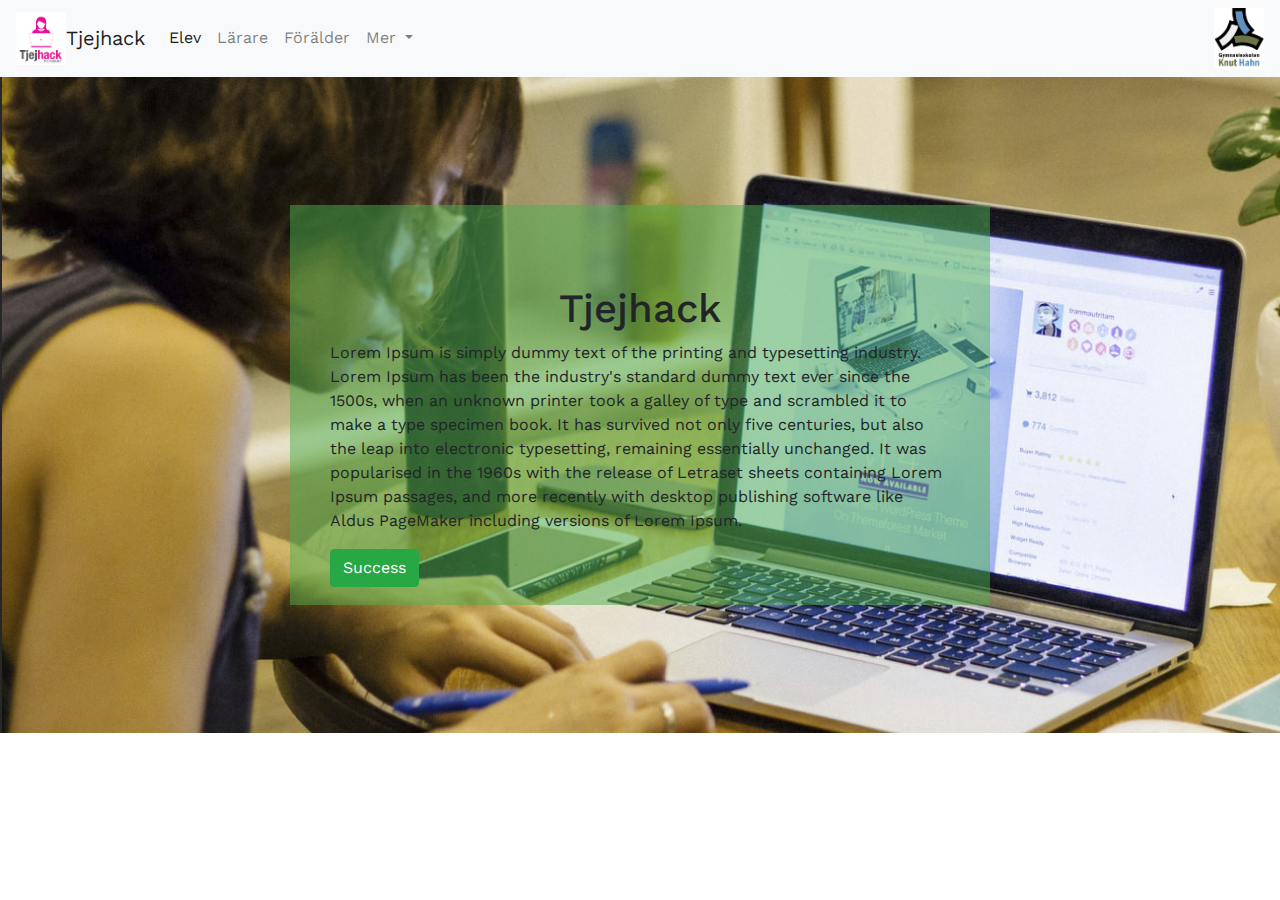
==== index.html @ f0513e4c "Add files via upload" ====
<!doctype html>
<html lang="sv">
  <head>
    <!-- Required meta tags -->
    <meta charset="utf-8">
    <meta name="viewport" content="width=device-width, initial-scale=1, shrink-to-fit=no">

    <!-- Bootstrap CSS -->
    <link rel="stylesheet" href="https://stackpath.bootstrapcdn.com/bootstrap/4.4.1/css/bootstrap.min.css" integrity="sha384-Vkoo8x4CGsO3+Hhxv8T/Q5PaXtkKtu6ug5TOeNV6gBiFeWPGFN9MuhOf23Q9Ifjh" crossorigin="anonymous">
    <link rel="stylesheet" type="text/css" href="style.css">
    <link href="https://fonts.googleapis.com/css2?family=Work+Sans&display=swap" rel="stylesheet">

    <title>tjejhack.se</title>
  </head>
  <body>
    <div>
    	<nav class="navbar navbar-expand-lg navbar-light bg-light">
    		<img class="bild" src="Bilder\Tjejhack.jpeg">
    		<a class="navbar-brand" href="#">  Tjejhack</a>
    		<button class="navbar-toggler" type="button" data-toggle="collapse" data-target="#navbarNavDropdown" aria-controls="navbarNavDropdown" aria-expanded="false" aria-label="Toggle navigation">
    			<span class="navbar-toggler-icon"></span>
    		</button>
    		<div class="collapse navbar-collapse" id="navbarNavDropdown">
    			<ul class="navbar-nav">
    				<li class="nav-item active">
    					<a class="nav-link" href="#">Elev <span class="sr-only">(current)</span></a>
    				</li>
    				<li class="nav-item">
    					<a class="nav-link" href="#">Lärare</a>
    				</li>
    				<li class="nav-item">
    					<a class="nav-link" href="#">Förälder</a>
    				</li>
    				<li class="nav-item dropdown">
    					<a class="nav-link dropdown-toggle" href="#" id="navbarDropdownMenuLink" role="button" data-toggle="dropdown" aria-haspopup="true" aria-expanded="false">
    						Mer 
    					</a>
    					<div class="dropdown-menu" aria-labelledby="navbarDropdownMenuLink">
    						<a class="dropdown-item" href="#">Sociala Medier</a>
    						<a class="dropdown-item" href="#">Mentorer</a>
    						<a class="dropdown-item" href="#">Om oss</a>
    					</div>
    				</li>
    			</ul>
    		</div>
    		<img class="bild" src="Bilder\KnutHahn.jpeg">
    	</nav>
    	<div class="bakgrund">
	    	<div class="ruta">
	    		<h1 class="rubrik"> Tjejhack</h1>
	    		<p>Lorem Ipsum is simply dummy text of the printing and typesetting industry. Lorem Ipsum has been the industry's standard dummy text ever since the 1500s, when an unknown printer took a galley of type and scrambled it to make a type specimen book. It has survived not only five centuries, but also the leap into electronic typesetting, remaining essentially unchanged. It was popularised in the 1960s with the release of Letraset sheets containing Lorem Ipsum passages, and more recently with desktop publishing software like Aldus PageMaker including versions of Lorem Ipsum.</p>
	    		<button type="button" class="btn btn-success">Success</button>
	    	</div>
	    </div>
    </div>

    <!-- Optional JavaScript -->
    <!-- jQuery first, then Popper.js, then Bootstrap JS -->
    <script src="https://code.jquery.com/jquery-3.4.1.slim.min.js" integrity="sha384-J6qa4849blE2+poT4WnyKhv5vZF5SrPo0iEjwBvKU7imGFAV0wwj1yYfoRSJoZ+n" crossorigin="anonymous"></script>
    <script src="https://cdn.jsdelivr.net/npm/popper.js@1.16.0/dist/umd/popper.min.js" integrity="sha384-Q6E9RHvbIyZFJoft+2mJbHaEWldlvI9IOYy5n3zV9zzTtmI3UksdQRVvoxMfooAo" crossorigin="anonymous"></script>
    <script src="https://stackpath.bootstrapcdn.com/bootstrap/4.4.1/js/bootstrap.min.js" integrity="sha384-wfSDF2E50Y2D1uUdj0O3uMBJnjuUD4Ih7YwaYd1iqfktj0Uod8GCExl3Og8ifwB6" crossorigin="anonymous"></script>
  </body>
</html>
---- style.css ----
body{
	font-family: 'Work Sans', sans-serif;
}

.bild{
	width: 50px;
}
.ruta{
	margin: auto;
	width: 700px;
	height: 400px;
	padding: 40px;
	background-color: #336699;
	background: rgba(76, 175, 80, 0.5);
}
.rubrik{
	text-align: center;
	padding-top: 40px;
}
.bakgrund{
	background-image: url('Bilder/Huvudbild.PNG');
	background-size: cover;
	padding-top: 10%;
	padding-bottom: 10%;
}
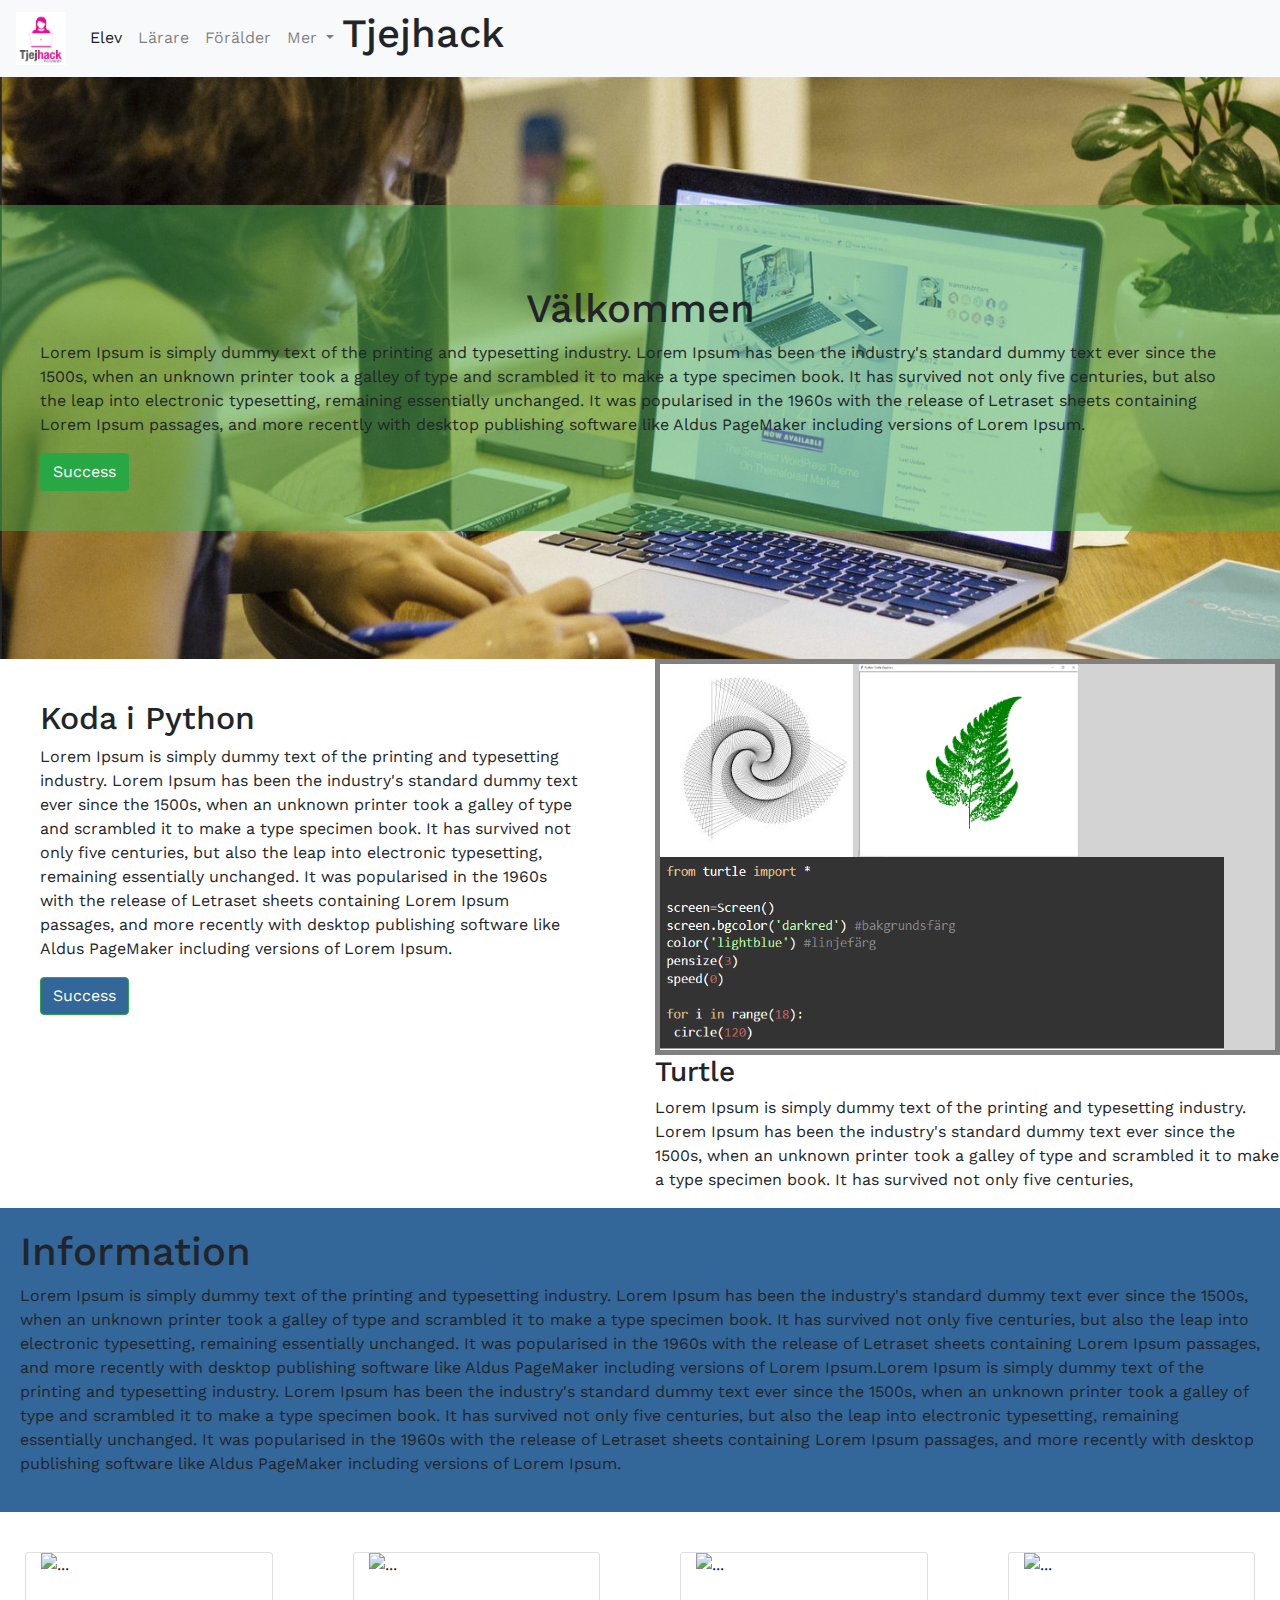
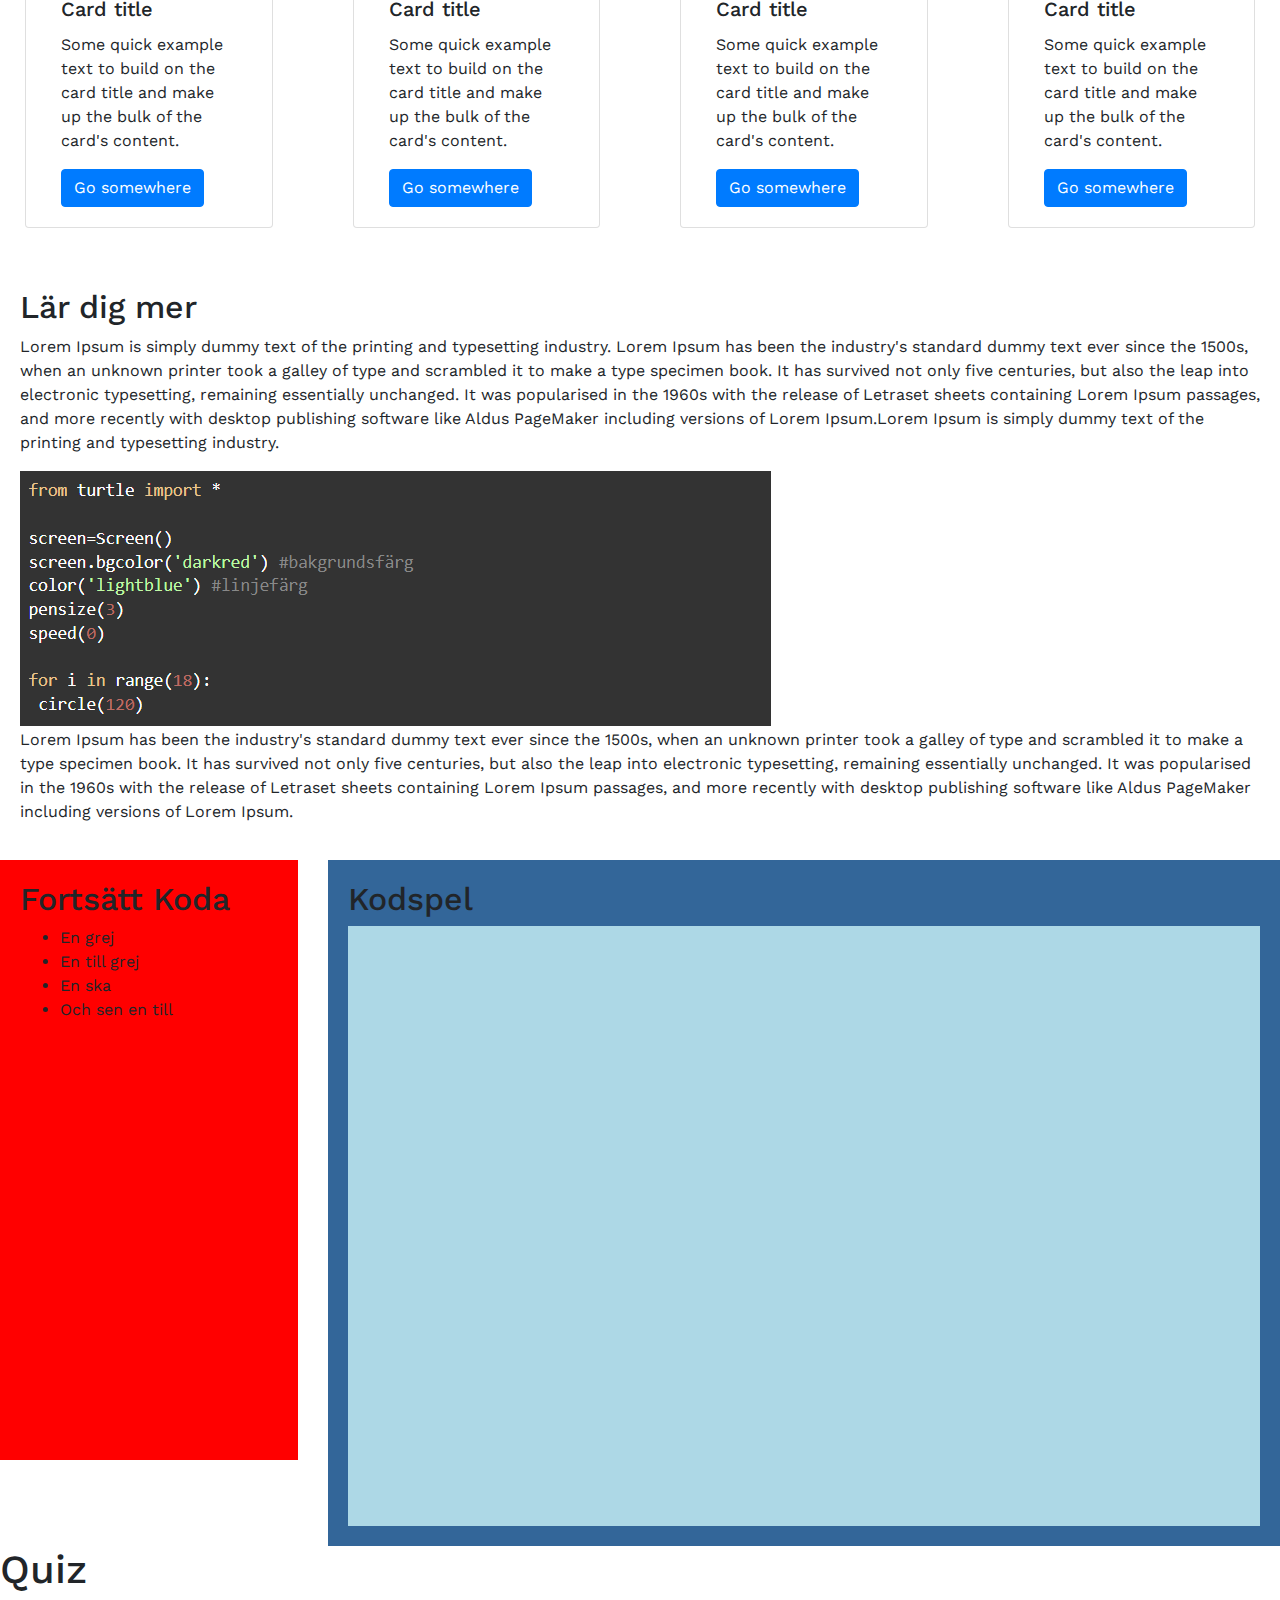
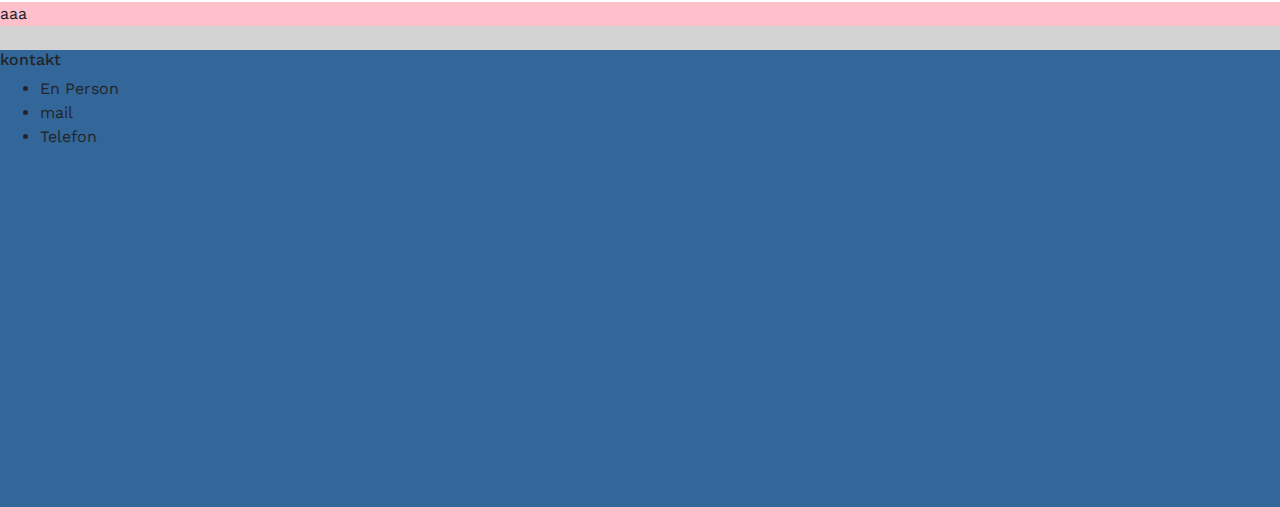
==== commit 4abce64c: "19/4" ====
--- a/index.html
+++ b/index.html
@@ -13,47 +13,195 @@
     <title>tjejhack.se</title>
   </head>
   <body>
-    <div>
-    	<nav class="navbar navbar-expand-lg navbar-light bg-light">
-    		<img class="bild" src="Bilder\Tjejhack.jpeg">
-    		<a class="navbar-brand" href="#">  Tjejhack</a>
-    		<button class="navbar-toggler" type="button" data-toggle="collapse" data-target="#navbarNavDropdown" aria-controls="navbarNavDropdown" aria-expanded="false" aria-label="Toggle navigation">
-    			<span class="navbar-toggler-icon"></span>
-    		</button>
-    		<div class="collapse navbar-collapse" id="navbarNavDropdown">
-    			<ul class="navbar-nav">
-    				<li class="nav-item active">
-    					<a class="nav-link" href="#">Elev <span class="sr-only">(current)</span></a>
-    				</li>
-    				<li class="nav-item">
-    					<a class="nav-link" href="#">Lärare</a>
-    				</li>
-    				<li class="nav-item">
-    					<a class="nav-link" href="#">Förälder</a>
-    				</li>
-    				<li class="nav-item dropdown">
-    					<a class="nav-link dropdown-toggle" href="#" id="navbarDropdownMenuLink" role="button" data-toggle="dropdown" aria-haspopup="true" aria-expanded="false">
-    						Mer 
-    					</a>
-    					<div class="dropdown-menu" aria-labelledby="navbarDropdownMenuLink">
-    						<a class="dropdown-item" href="#">Sociala Medier</a>
-    						<a class="dropdown-item" href="#">Mentorer</a>
-    						<a class="dropdown-item" href="#">Om oss</a>
-    					</div>
-    				</li>
-    			</ul>
-    		</div>
-    		<img class="bild" src="Bilder\KnutHahn.jpeg">
-    	</nav>
-    	<div class="bakgrund">
-	    	<div class="ruta">
-	    		<h1 class="rubrik"> Tjejhack</h1>
-	    		<p>Lorem Ipsum is simply dummy text of the printing and typesetting industry. Lorem Ipsum has been the industry's standard dummy text ever since the 1500s, when an unknown printer took a galley of type and scrambled it to make a type specimen book. It has survived not only five centuries, but also the leap into electronic typesetting, remaining essentially unchanged. It was popularised in the 1960s with the release of Letraset sheets containing Lorem Ipsum passages, and more recently with desktop publishing software like Aldus PageMaker including versions of Lorem Ipsum.</p>
-	    		<button type="button" class="btn btn-success">Success</button>
+  <div>
+  	<section>
+	    <div>
+	    	<nav class="navbar navbar-expand-lg navbar-light bg-light">
+	    		<img class="logga" src="Bilder\Tjejhack.jpeg">
+	    		<a class="navbar-brand" href="#"></a>
+	    		<button class="navbar-toggler" type="button" data-toggle="collapse" data-target="#navbarNavDropdown" aria-controls="navbarNavDropdown" aria-expanded="false" aria-label="Toggle navigation">
+	    			<span class="navbar-toggler-icon"></span>
+	    		</button>
+	    		<div class="collapse navbar-collapse" id="navbarNavDropdown">
+	    			<ul class="navbar-nav">
+	    				<li class="nav-item active">
+	    					<a class="nav-link" href="#">Elev <span class="sr-only">(current)</span></a>
+	    				</li>
+	    				<li class="nav-item">
+	    					<a class="nav-link" href="#">Lärare</a>
+	    				</li>
+	    				<li class="nav-item">
+	    					<a class="nav-link" href="#">Förälder</a>
+	    				</li>
+	    				<li class="nav-item dropdown">
+	    					<a class="nav-link dropdown-toggle" href="#" id="navbarDropdownMenuLink" role="button" data-toggle="dropdown" aria-haspopup="true" aria-expanded="false">
+	    						Mer 
+	    					</a>
+	    					<div class="dropdown-menu" aria-labelledby="navbarDropdownMenuLink">
+	    						<a class="dropdown-item" href="#">Sociala Medier</a>
+	    						<a class="dropdown-item" href="#">Mentorer</a>
+	    						<a class="dropdown-item" href="#">Om oss</a>
+	    					</div>
+	    				</li>
+	    			</ul>
+	    			
+	    		</div>
+	    		<div class="huvudrubrik">
+	    			<h1>Tjejhack</h1>
+	    		</div>
+	    		<img class="logga" src="Bilder\KnutHahn.jpeg">
+	    	</nav>
+	    	<div class="bakgrund">
+		    	<div class="ruta">
+		    		<h1 class="rubrik">Välkommen</h1>
+		    		<p>Lorem Ipsum is simply dummy text of the printing and typesetting industry. Lorem Ipsum has been the industry's standard dummy text ever since the 1500s, when an unknown printer took a galley of type and scrambled it to make a type specimen book. It has survived not only five centuries, but also the leap into electronic typesetting, remaining essentially unchanged. It was popularised in the 1960s with the release of Letraset sheets containing Lorem Ipsum passages, and more recently with desktop publishing software like Aldus PageMaker including versions of Lorem Ipsum.</p>
+		    		<button type="button" class="btn btn-success center">Success</button>
+		    	</div>
+		    </div>
+	    </div>
+    </section>
+    <section>
+	    <div class="row">
+	    	<div class="col-lg">
+	    		<div class="sektion1">
+	    			<h2>Koda i Python</h2>
+	    			<p>Lorem Ipsum is simply dummy text of the printing and typesetting industry. Lorem Ipsum has been the industry's standard dummy text ever since the 1500s, when an unknown printer took a galley of type and scrambled it to make a type specimen book. It has survived not only five centuries, but also the leap into electronic typesetting, remaining essentially unchanged. It was popularised in the 1960s with the release of Letraset sheets containing Lorem Ipsum passages, and more recently with desktop publishing software like Aldus PageMaker including versions of Lorem Ipsum.</p>
+	    			<button type="button" class="btn btn-success knapp">Success</button>
+	    		</div>
+	    	</div>
+	    	<div class="col-lg">
+	    		<div class="galleri">
+	    			<img class="bildstorlek" src="Bilder\Turtle1.jpg">
+	    			<img class="bildstorlek" src="Bilder\Turtle2.jpg">
+	    			<img class="bildstorlek" src="Bilder\Turtle3.PNG">
+	    		</div>
+	    		<div>
+	    			<h3>Turtle</h3>
+	    		 	<p>Lorem Ipsum is simply dummy text of the printing and typesetting industry. Lorem Ipsum has been the industry's standard dummy text ever since the 1500s, when an unknown printer took a galley of type and scrambled it to make a type specimen book. It has survived not only five centuries,</p>
+	    		</div>	
 	    	</div>
 	    </div>
-    </div>
-
+    </section>
+    <section class="sectionmargin">
+	    <div class="continer information">
+	    	<h1>Information</h1>
+	    	<p>Lorem Ipsum is simply dummy text of the printing and typesetting industry. Lorem Ipsum has been the industry's standard dummy text ever since the 1500s, when an unknown printer took a galley of type and scrambled it to make a type specimen book. It has survived not only five centuries, but also the leap into electronic typesetting, remaining essentially unchanged. It was popularised in the 1960s with the release of Letraset sheets containing Lorem Ipsum passages, and more recently with desktop publishing software like Aldus PageMaker including versions of Lorem Ipsum.Lorem Ipsum is simply dummy text of the printing and typesetting industry. Lorem Ipsum has been the industry's standard dummy text ever since the 1500s, when an unknown printer took a galley of type and scrambled it to make a type specimen book. It has survived not only five centuries, but also the leap into electronic typesetting, remaining essentially unchanged. It was popularised in the 1960s with the release of Letraset sheets containing Lorem Ipsum passages, and more recently with desktop publishing software like Aldus PageMaker including versions of Lorem Ipsum.</p>
+	    </div>
+    </section>
+    <section>
+    	<div class="row ">
+    		<div class="card col-lg kort">
+    			<img src="http://www.nordmet.se/wp-content/uploads/2017/11/Siluett-med-spelarprofilbild-1.jpg" class="img-fluid" alt="...">
+    			<div class="card-body">
+    				<h5 class="card-title">Card title</h5>
+    				<p class="card-text">Some quick example text to build on the card title and make up the bulk of the card's content.</p>
+    				<a href="#" class="btn btn-primary">Go somewhere</a>
+    			</div>
+    		</div>
+    		<div class="card col-lg kort">
+    			<img src="http://www.nordmet.se/wp-content/uploads/2017/11/Siluett-med-spelarprofilbild-1.jpg" class="img-fluid" alt="...">
+    			<div class="card-body">
+    				<h5 class="card-title">Card title</h5>
+    				<p class="card-text">Some quick example text to build on the card title and make up the bulk of the card's content.</p>
+    				<a href="#" class="btn btn-primary">Go somewhere</a>
+    			</div>
+    		</div>
+    		<div class="card col-lg kort">
+    			<img src="http://www.nordmet.se/wp-content/uploads/2017/11/Siluett-med-spelarprofilbild-1.jpg" class="img-fluid" alt="...">
+    			<div class="card-body">
+    				<h5 class="card-title">Card title</h5>
+    				<p class="card-text">Some quick example text to build on the card title and make up the bulk of the card's content.</p>
+    				<a href="#" class="btn btn-primary">Go somewhere</a>
+    			</div>
+    		</div>
+    		<div class="card col-lg kort">
+    			<img src="http://www.nordmet.se/wp-content/uploads/2017/11/Siluett-med-spelarprofilbild-1.jpg" class="img-fluid" alt="...">
+    			<div class="card-body">
+    				<h5 class="card-title">Card title</h5>
+    				<p class="card-text">Some quick example text to build on the card title and make up the bulk of the card's content.</p>
+    				<a href="#" class="btn btn-primary">Go somewhere</a>
+    			</div>
+    		</div>
+    	</div>
+    </section>
+    <section>
+    	<div class="lar-dig-mer">
+    		<h2>Lär dig mer</h2>
+    		<p>Lorem Ipsum is simply dummy text of the printing and typesetting industry. Lorem Ipsum has been the industry's standard dummy text ever since the 1500s, when an unknown printer took a galley of type and scrambled it to make a type specimen book. It has survived not only five centuries, but also the leap into electronic typesetting, remaining essentially unchanged. It was popularised in the 1960s with the release of Letraset sheets containing Lorem Ipsum passages, and more recently with desktop publishing software like Aldus PageMaker including versions of Lorem Ipsum.Lorem Ipsum is simply dummy text of the printing and typesetting industry.</p>
+    		 <img src="Bilder\Turtle3.PNG">
+    		 <p>Lorem Ipsum has been the industry's standard dummy text ever since the 1500s, when an unknown printer took a galley of type and scrambled it to make a type specimen book. It has survived not only five centuries, but also the leap into electronic typesetting, remaining essentially unchanged. It was popularised in the 1960s with the release of Letraset sheets containing Lorem Ipsum passages, and more recently with desktop publishing software like Aldus PageMaker including versions of Lorem Ipsum.</p>
+    	</div>
+    </section>
+    <section class="row">
+    	<div class="col-lg-3">
+    		<div class="lista">
+    			<h2>Fortsätt Koda</h2>
+    			<ul>
+    				<li>
+    					En grej
+    				</li>
+    				<li>
+    					En till grej
+    				</li>
+    				<li>
+    					En ska
+    				</li>
+    				<li>
+    					Och sen en till 
+    				</li>
+    			</ul>
+    		</div>
+    	</div>
+    	<div class="col-lg-9">
+    		<div class="kodspel">
+    			<h2>Kodspel</h2>
+    			<div class="spelet">
+    				
+    			</div>
+    		</div>
+    	</div>
+    </section>
+    <section>
+    	<h1>Quiz</h1>
+    	<div class="quiz">
+    		<div>
+    			aaa
+    		</div>
+    	</div>
+    </section>
+    <section>
+    	<div class="bildgalleri">
+    		<img src="">
+    		<img src="">
+    		<img src="">
+    		<img src="">
+    		<img src="">
+    		<img src="">
+    	</div>
+    </section>
+    <section class="footer row">
+    	<div class="col-lg">
+    		<h6>kontakt</h6>
+    		<ul>
+    			<li>
+    				En Person
+    			</li>
+    			<li>
+    				mail
+    			</li>
+    			<li>
+    				Telefon
+    			</li>
+    		</ul>
+    	</div>
+    	<div class="col-lg">
+    		<iframe src="https://www.google.com/maps/embed?pb=!1m18!1m12!1m3!1d5472.678540281371!2d15.280265909200795!3d56.202202883939776!2m3!1f0!2f0!3f0!3m2!1i1024!2i768!4f13.1!3m3!1m2!1s0x0%3A0xe929fb8182a0b18d!2sKnut%20Hahnsskolan!5e0!3m2!1ssv!2sse!4v1587296389512!5m2!1ssv!2sse" width="600" height="450" frameborder="0" style="border:0;" allowfullscreen="" aria-hidden="false" tabindex="0"></iframe>
+    	</div>
+    	<div class="col-lg">
+    		
+    	</div>
+    </section>
+</div>
     <!-- Optional JavaScript -->
     <!-- jQuery first, then Popper.js, then Bootstrap JS -->
     <script src="https://code.jquery.com/jquery-3.4.1.slim.min.js" integrity="sha384-J6qa4849blE2+poT4WnyKhv5vZF5SrPo0iEjwBvKU7imGFAV0wwj1yYfoRSJoZ+n" crossorigin="anonymous"></script>
--- a/style.css
+++ b/style.css
@@ -1,14 +1,16 @@
 body{
 	font-family: 'Work Sans', sans-serif;
 }
-
-.bild{
+.centrera{
+	margin: auto;
+	margin-right: 34px; 
+}
+.logga{
 	width: 50px;
 }
 .ruta{
 	margin: auto;
-	width: 700px;
-	height: 400px;
+	height: 40%;
 	padding: 40px;
 	background-color: #336699;
 	background: rgba(76, 175, 80, 0.5);
@@ -23,3 +25,61 @@
 	padding-top: 10%;
 	padding-bottom: 10%;
 }
+.rand{
+	height: 50px
+	background-color: #336699;
+	color: #336699;
+}
+.sektion1{
+	padding: 40px;
+}
+.huvudrubrik{
+	margin: auto;
+	padding-right: 910px;
+}
+.galleri{
+	border: gray solid 5px;
+	background-color: lightgray;
+}
+.bildstorlek{
+	height: 193px;
+}
+.knapp{
+	background-color: #336699;
+}
+.information{
+	background-color: #336699;
+	padding: 20px;
+}
+.kort{
+	margin: 40px;
+}
+.lar-dig-mer{
+	padding: 20px;
+}
+.lista{	
+	padding: 20px;
+	background-color: red;
+	height: 600px;
+}
+.kodspel{
+	padding: 20px;
+	background-color: #336699;
+}
+.spelet{
+	width: 100%;
+	height: 600px;
+	background-color: lightblue;
+}
+.quiz{
+	background-color: pink;	
+	width: 100%;
+	height: 60%;
+}
+.bildgalleri{
+	background-color: lightgray;
+	width: 100%;
+}
+.footer{
+	background-color: #336699;
+}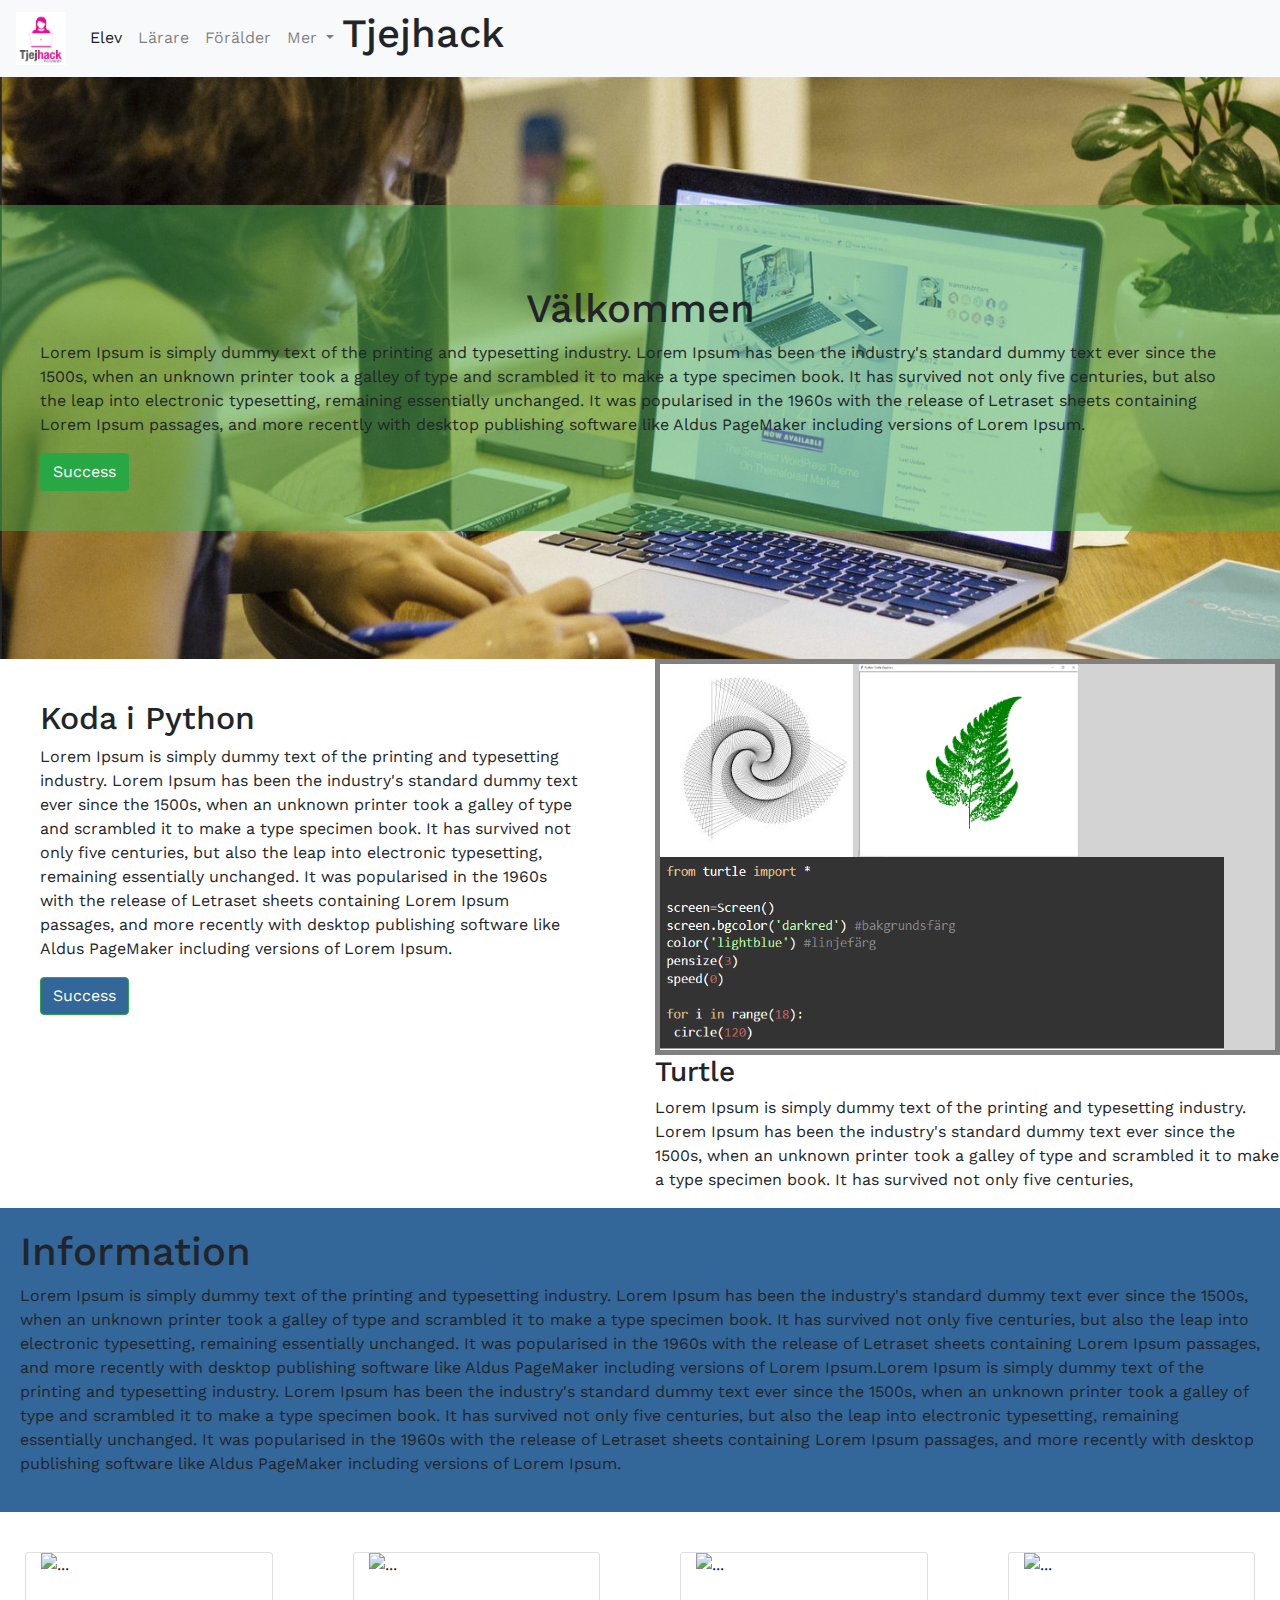
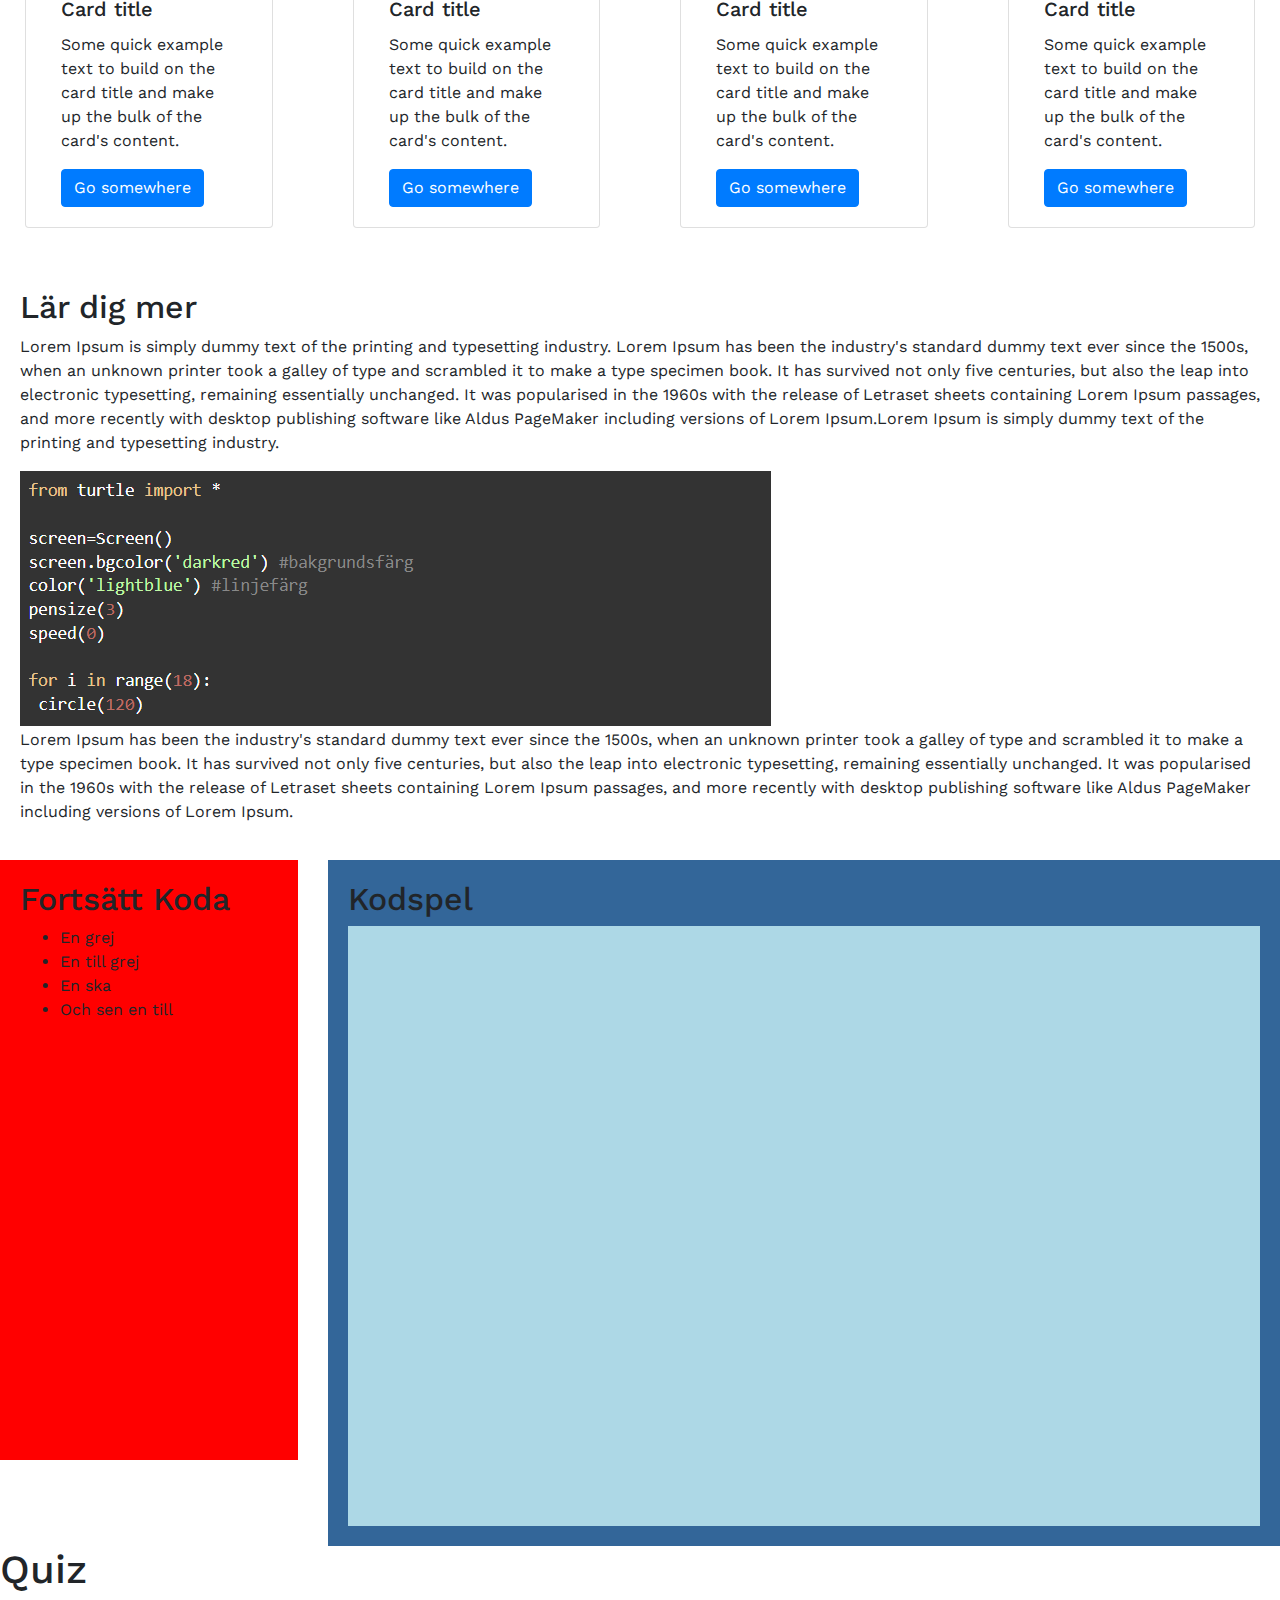
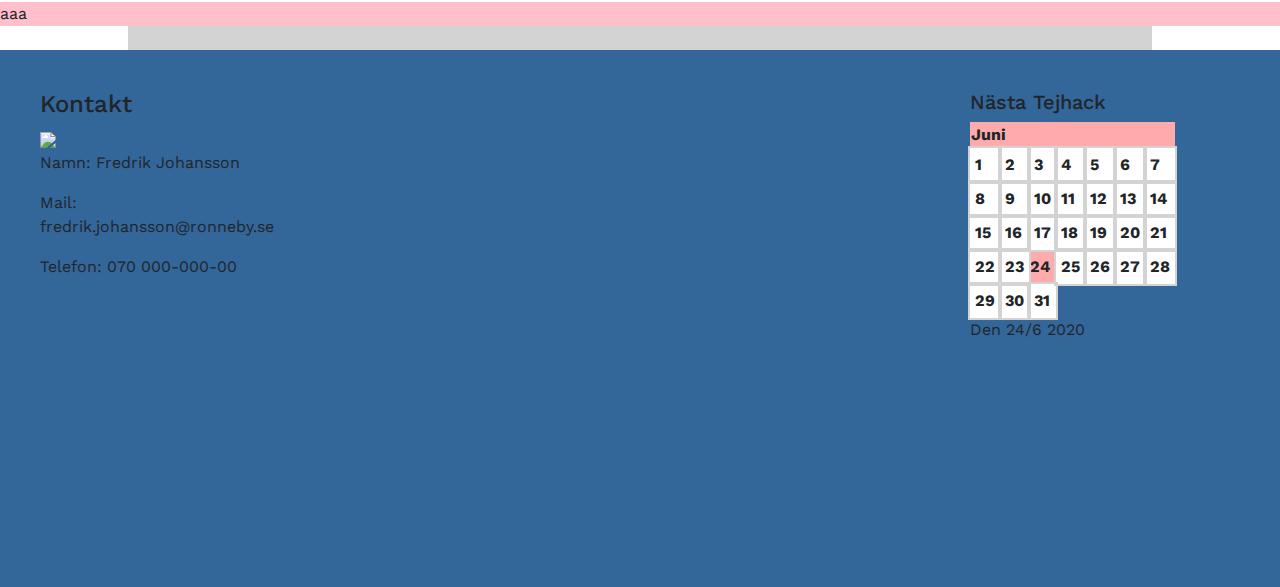
==== commit b6b82866: "22/4" ====
--- a/index.html
+++ b/index.html
@@ -181,24 +181,64 @@
     </section>
     <section class="footer row">
     	<div class="col-lg">
-    		<h6>kontakt</h6>
-    		<ul>
-    			<li>
-    				En Person
-    			</li>
-    			<li>
-    				mail
-    			</li>
-    			<li>
-    				Telefon
-    			</li>
-    		</ul>
+    		<div>
+	    		<h4>Kontakt</h4>
+	    		<img class="kontaktbild" src="https://fabelmakaren.se/wp-content/uploads/2017/03/avatar.jpg">
+	    		<p>Namn: Fredrik Johansson</p>
+	    		<p>Mail: fredrik.johansson@ronneby.se
+	    		<p>Telefon: 070 000-000-00</p>
+    		</div>
     	</div>
     	<div class="col-lg">
     		<iframe src="https://www.google.com/maps/embed?pb=!1m18!1m12!1m3!1d5472.678540281371!2d15.280265909200795!3d56.202202883939776!2m3!1f0!2f0!3f0!3m2!1i1024!2i768!4f13.1!3m3!1m2!1s0x0%3A0xe929fb8182a0b18d!2sKnut%20Hahnsskolan!5e0!3m2!1ssv!2sse!4v1587296389512!5m2!1ssv!2sse" width="600" height="450" frameborder="0" style="border:0;" allowfullscreen="" aria-hidden="false" tabindex="0"></iframe>
     	</div>
     	<div class="col-lg">
-    		
+    		<h5>Nästa Tejhack</h5>
+    		<table>
+    			<tr><th colspan="7" class="kalenderheader">Juni</th></tr>
+    			<tr>
+    				<th class="dag">1</th>
+    				<th class="dag">2</th>
+    				<th class="dag">3</th>
+    				<th class="dag">4</th>
+    				<th class="dag">5</th>
+    				<th class="dag">6</th>
+    				<th class="dag">7</th>
+    			</tr>
+    			<tr>
+    				<th class="dag">8</th>
+    				<th class="dag">9</th>
+    				<th class="dag">10</th>
+    				<th class="dag">11</th>
+    				<th class="dag">12</th>
+    				<th class="dag">13</th>
+    				<th class="dag">14</th>
+    			</tr>
+    			<tr>
+    				<th class="dag">15</th>
+    				<th class="dag">16</th>
+    				<th class="dag">17</th>
+    				<th class="dag">18</th>
+    				<th class="dag">19</th>
+    				<th class="dag">20</th>
+    				<th class="dag">21</th>
+    			</tr>
+    			<tr>
+    				<th class="dag">22</th>
+    				<th class="dag">23</th>
+    				<th class="dagen">24</th>
+    				<th class="dag">25</th>
+    				<th class="dag">26</th>
+    				<th class="dag">27</th>
+    				<th class="dag">28</th>
+    			</tr>
+    			<tr>
+    				<th class="dag">29</th>
+    				<th class="dag">30</th>
+    				<th class="dag">31</th>
+    			</tr>
+    		</table>
+    		Den 24/6 2020
     	</div>
     </section>
 </div>
--- a/style.css
+++ b/style.css
@@ -1,3 +1,4 @@
+/* CSS till hemsidan */
 body{
 	font-family: 'Work Sans', sans-serif;
 }
@@ -78,8 +79,26 @@
 }
 .bildgalleri{
 	background-color: lightgray;
-	width: 100%;
+	width: 80%;
+	margin: auto;
 }
 .footer{
 	background-color: #336699;
+	padding: 40px;
+}
+.kontaktbild{
+	width: 200px
+}
+
+/*CSS till kalendern*/
+.dag{
+	padding: 5px;
+	background-color: white;
+	outline: 2px lightgray solid;
+}
+.kalenderheader{
+	background-color: #FFABAB; 
+}
+.dagen{
+	background-color: #FFABAB;
 }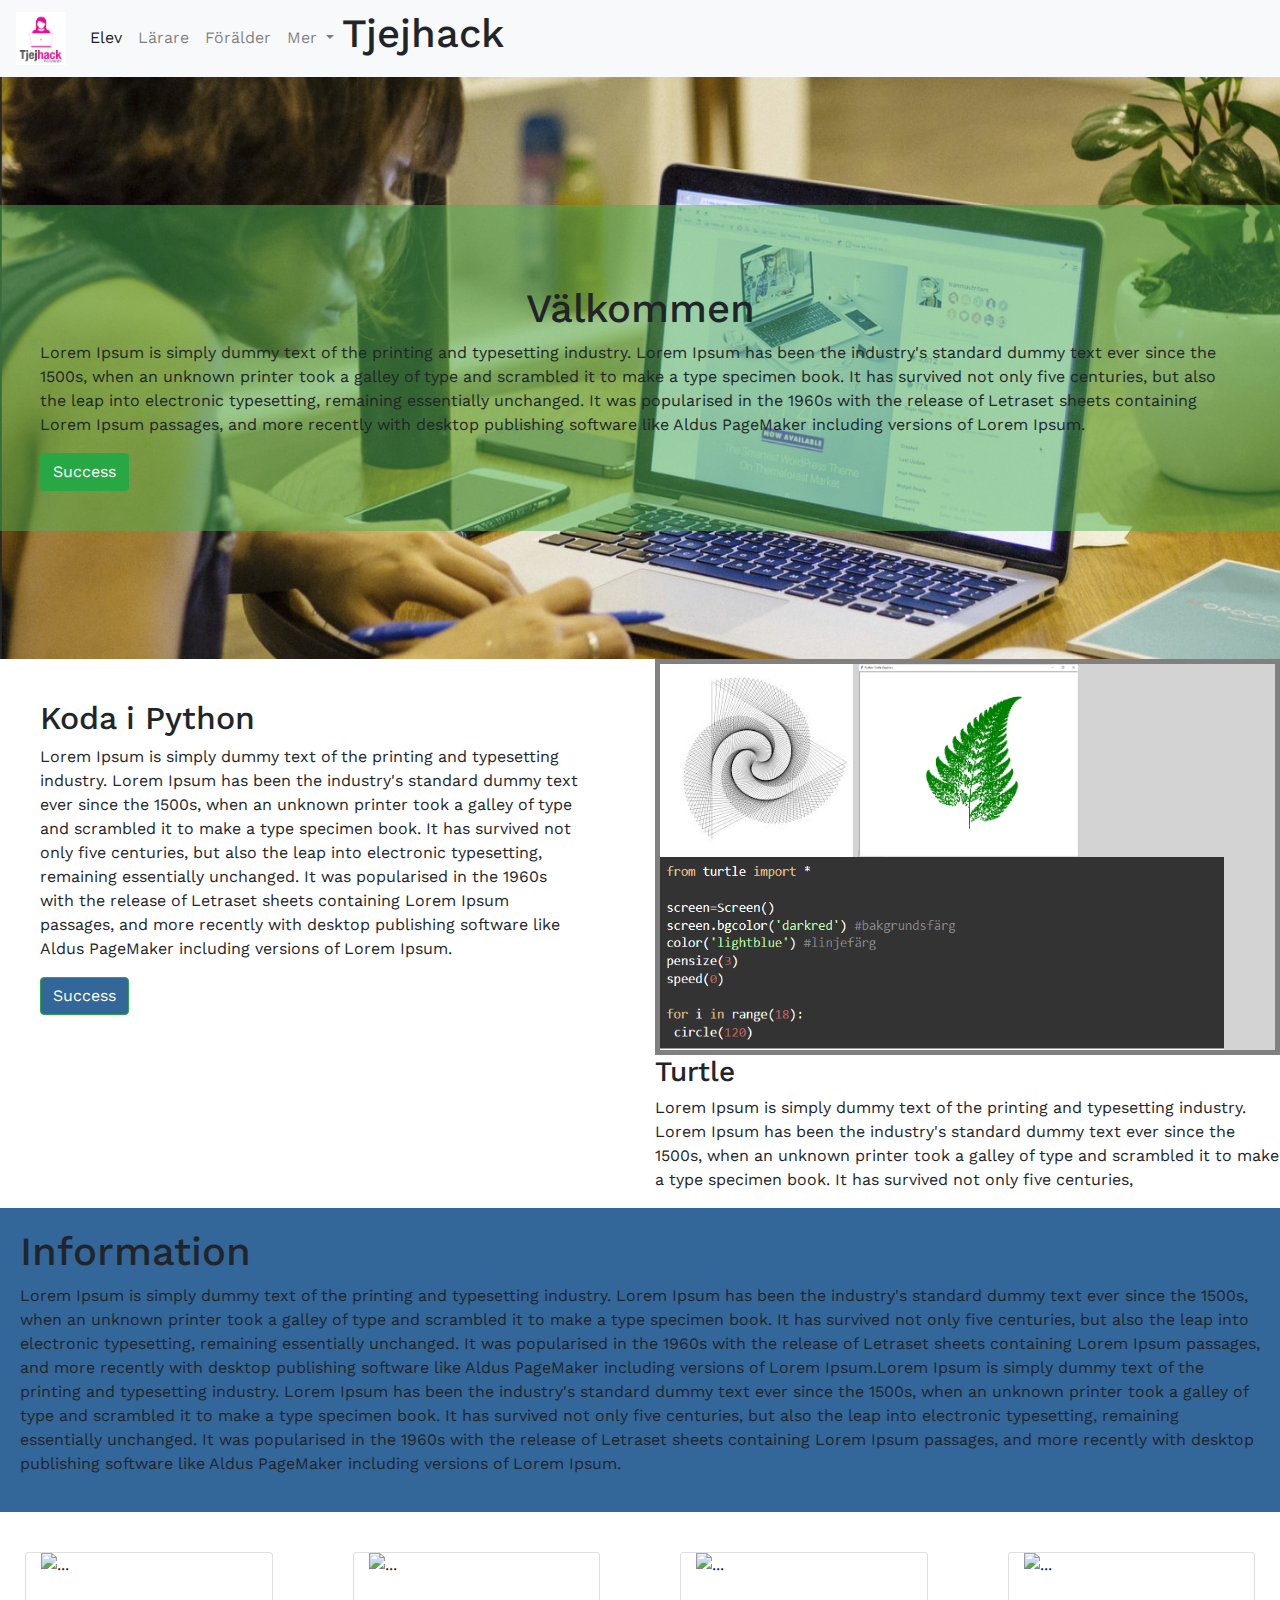
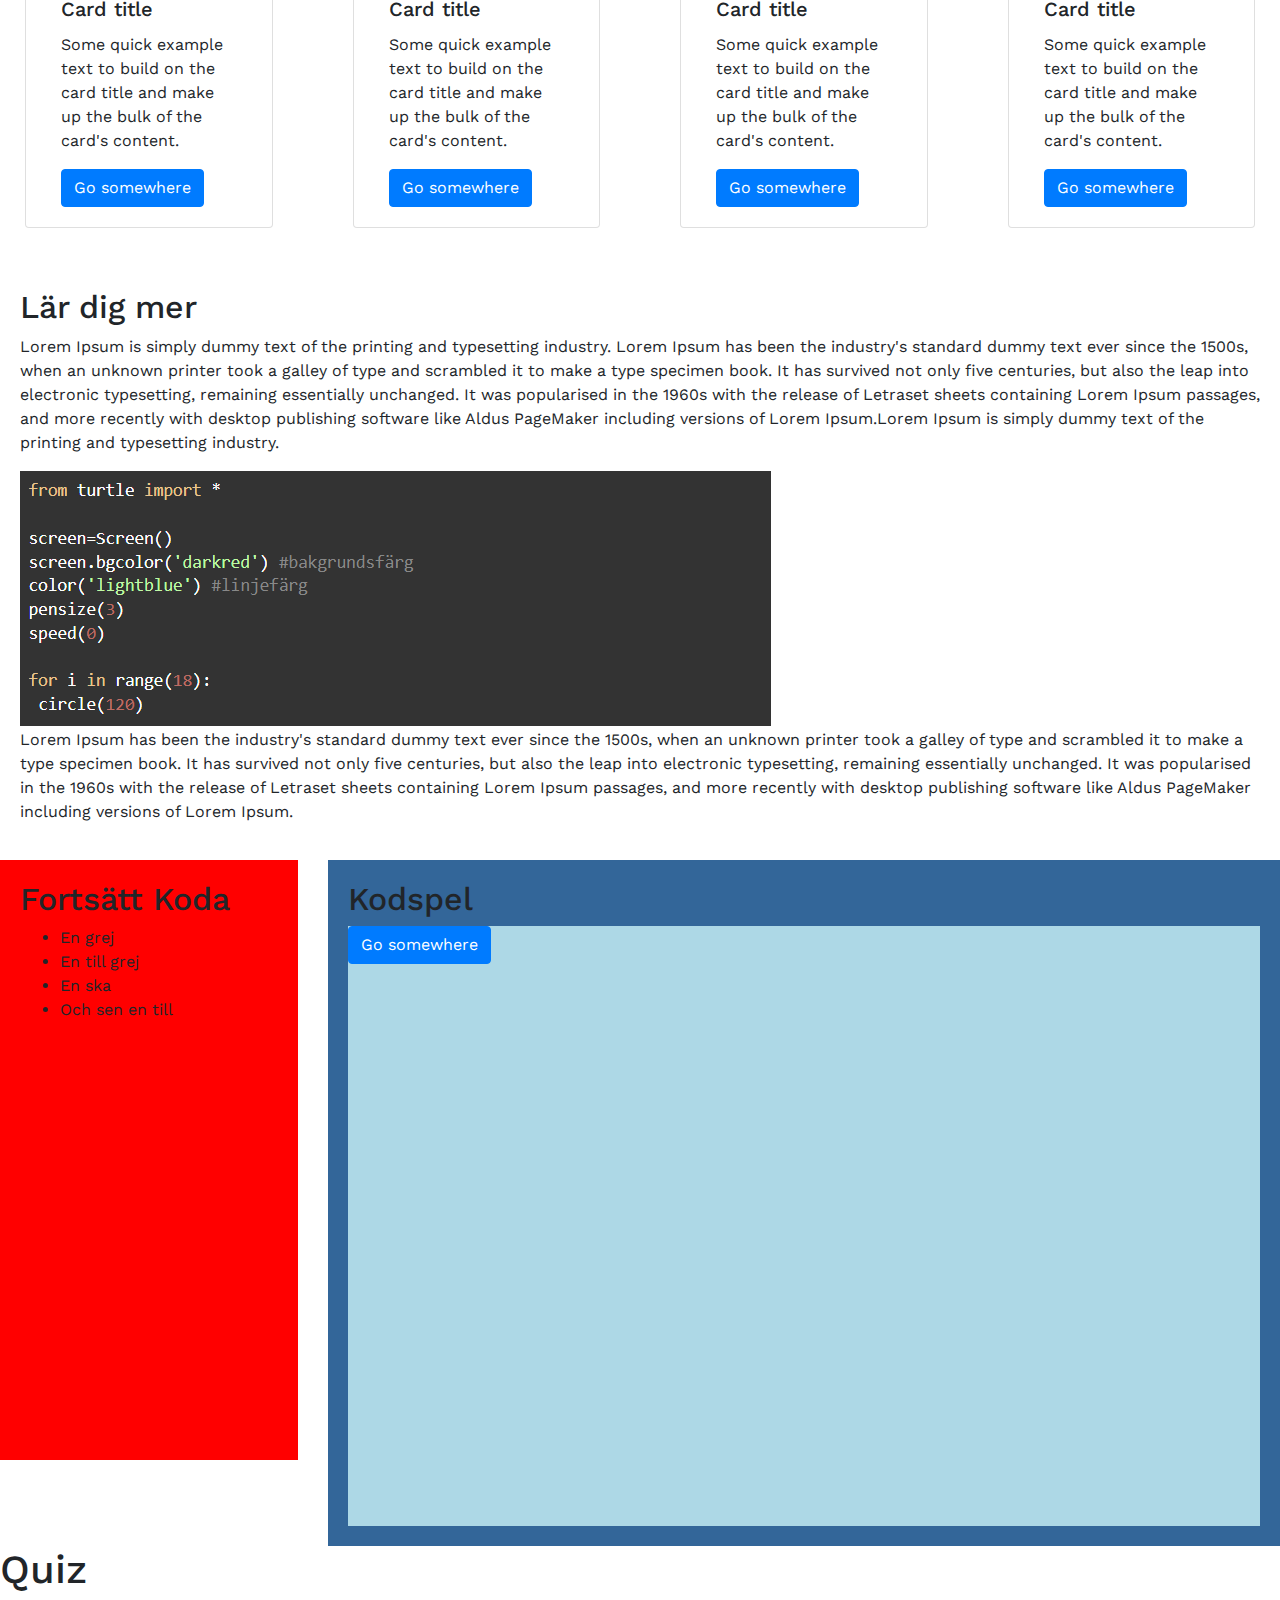
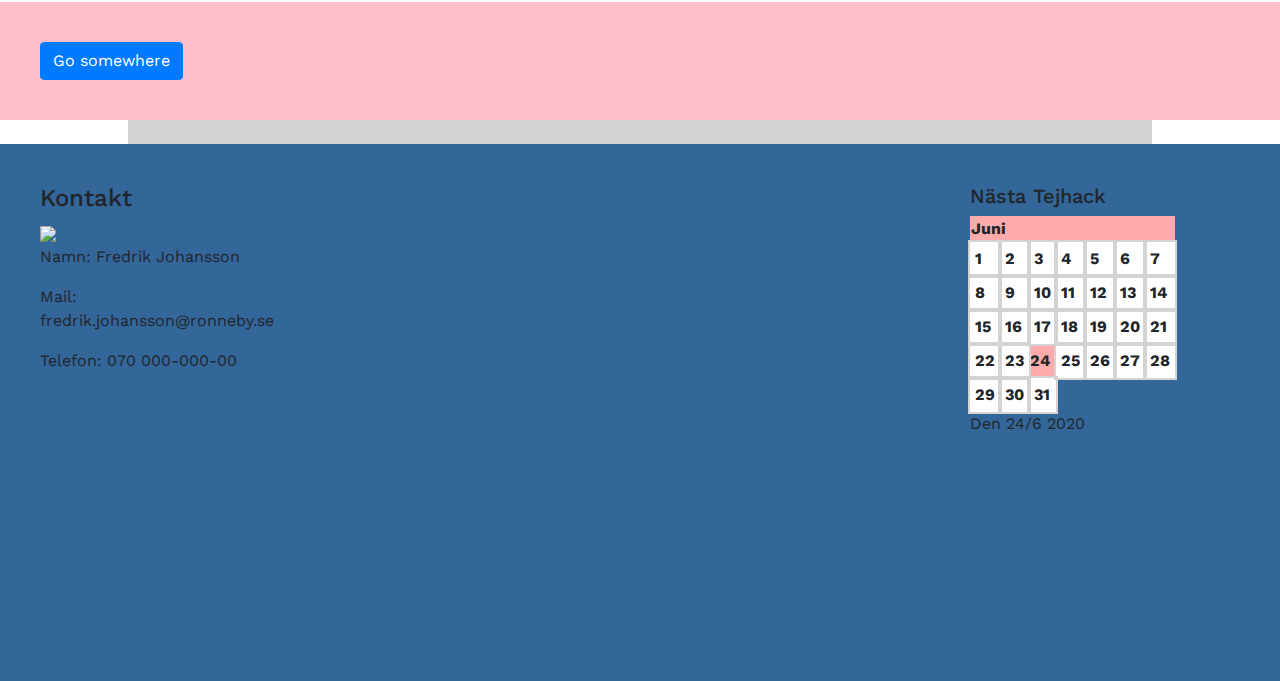
==== commit a954f6e6: "29/4" ====
--- a/index.html
+++ b/index.html
@@ -28,7 +28,7 @@
 	    					<a class="nav-link" href="#">Elev <span class="sr-only">(current)</span></a>
 	    				</li>
 	    				<li class="nav-item">
-	    					<a class="nav-link" href="#">Lärare</a>
+	    					<a class="nav-link" href="">Lärare</a>
 	    				</li>
 	    				<li class="nav-item">
 	    					<a class="nav-link" href="#">Förälder</a>
@@ -38,8 +38,8 @@
 	    						Mer 
 	    					</a>
 	    					<div class="dropdown-menu" aria-labelledby="navbarDropdownMenuLink">
-	    						<a class="dropdown-item" href="#">Sociala Medier</a>
-	    						<a class="dropdown-item" href="#">Mentorer</a>
+	    						<a class="dropdown-item" href="Spel.html">Sociala Medier</a>
+	    						<a class="dropdown-item" href="Quiz\Quiz.html">Mentorer</a>
 	    						<a class="dropdown-item" href="#">Om oss</a>
 	    					</div>
 	    				</li>
@@ -156,7 +156,7 @@
     		<div class="kodspel">
     			<h2>Kodspel</h2>
     			<div class="spelet">
-    				
+    				<a href="Spel\Spel.html" class="btn btn-primary">Go somewhere</a>
     			</div>
     		</div>
     	</div>
@@ -165,7 +165,7 @@
     	<h1>Quiz</h1>
     	<div class="quiz">
     		<div>
-    			aaa
+    			<a href="Quiz\Quiz.html" class="btn btn-primary">Go somewhere</a>
     		</div>
     	</div>
     </section>
@@ -201,7 +201,7 @@
     				<th class="dag">2</th>
     				<th class="dag">3</th>
     				<th class="dag">4</th>
-    				<th class="dag">5</th>
+    				<th class="dag">5</th>	
     				<th class="dag">6</th>
     				<th class="dag">7</th>
     			</tr>
--- a/style.css
+++ b/style.css
@@ -73,6 +73,9 @@
 	background-color: lightblue;
 }
 .quiz{
+	background-image: url(https://images.unsplash.com/photo-1504639725590-34d0984388bd?ixlib=rb-1.2.1&ixid=eyJhcHBfaWQiOjEyMDd9&auto=format&fit=crop&w=500&q=60);
+	padding: 40px;
+	margin: auto;
 	background-color: pink;	
 	width: 100%;
 	height: 60%;
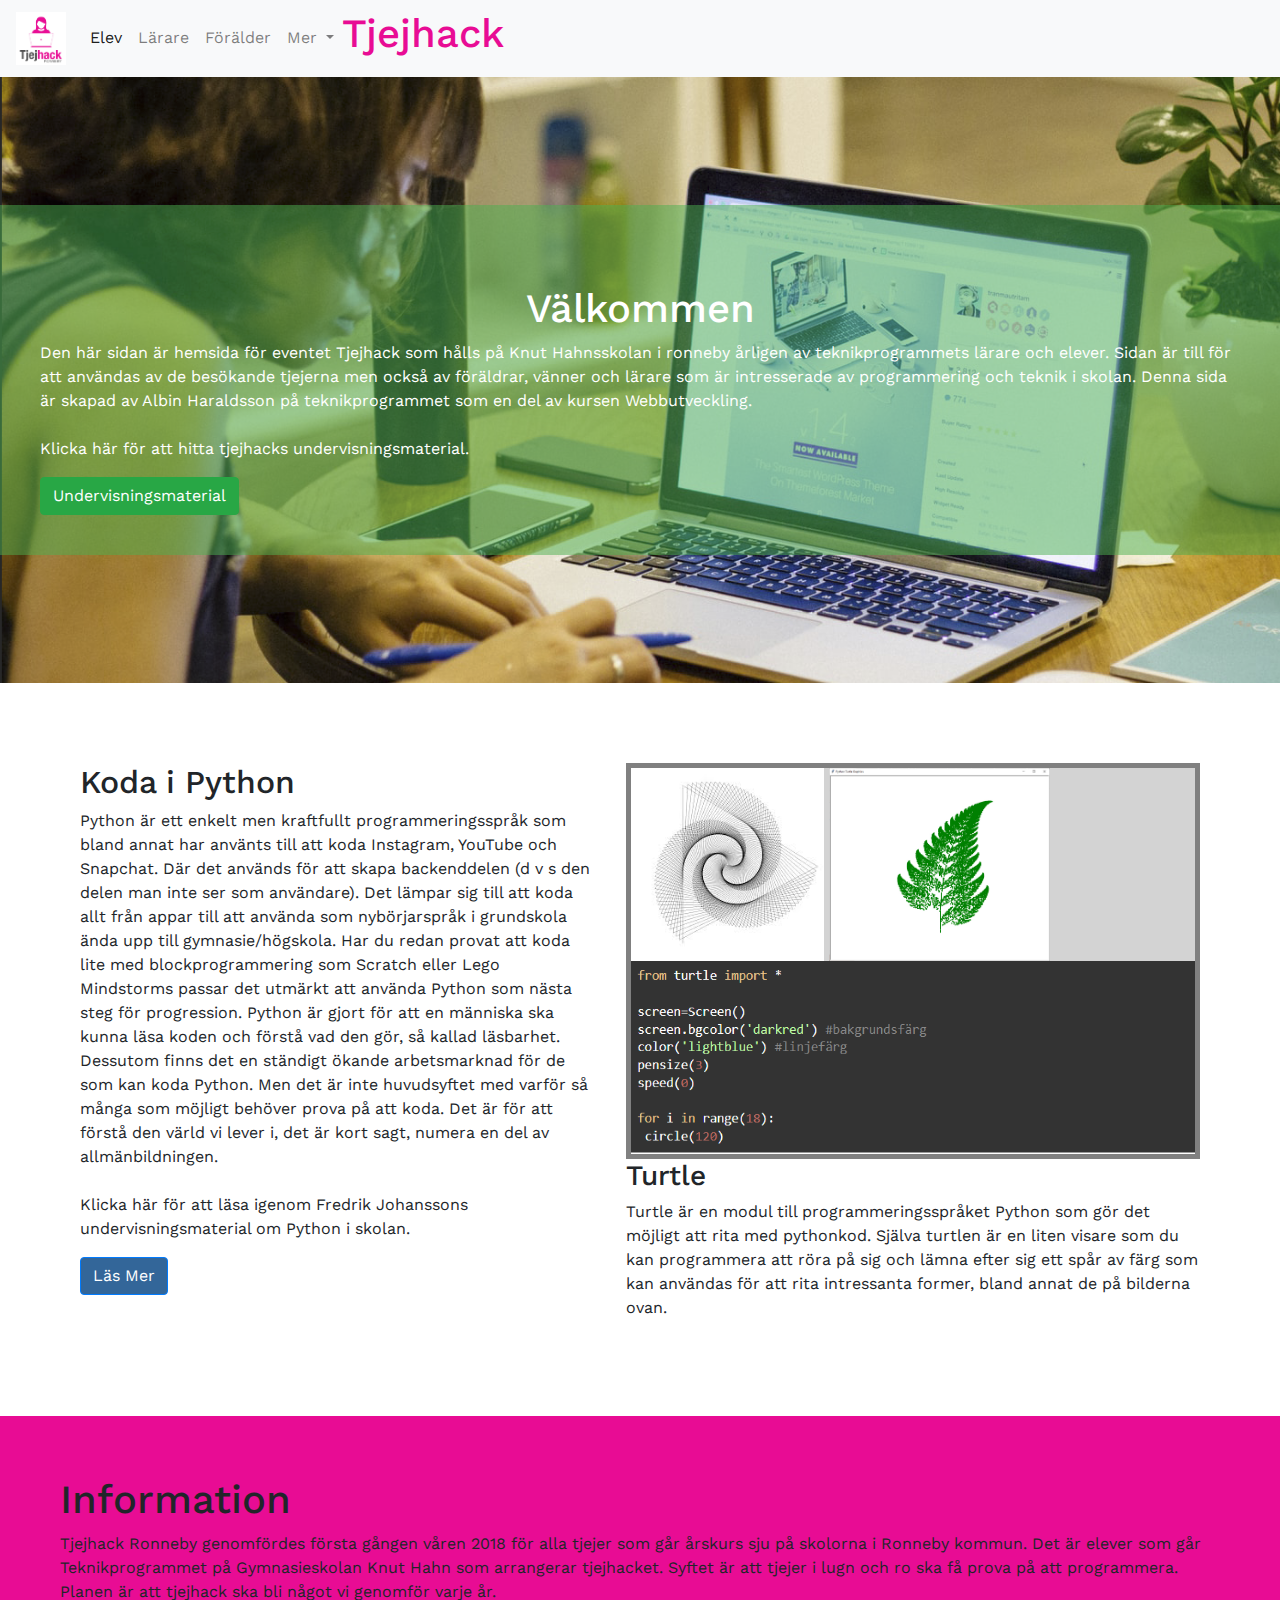
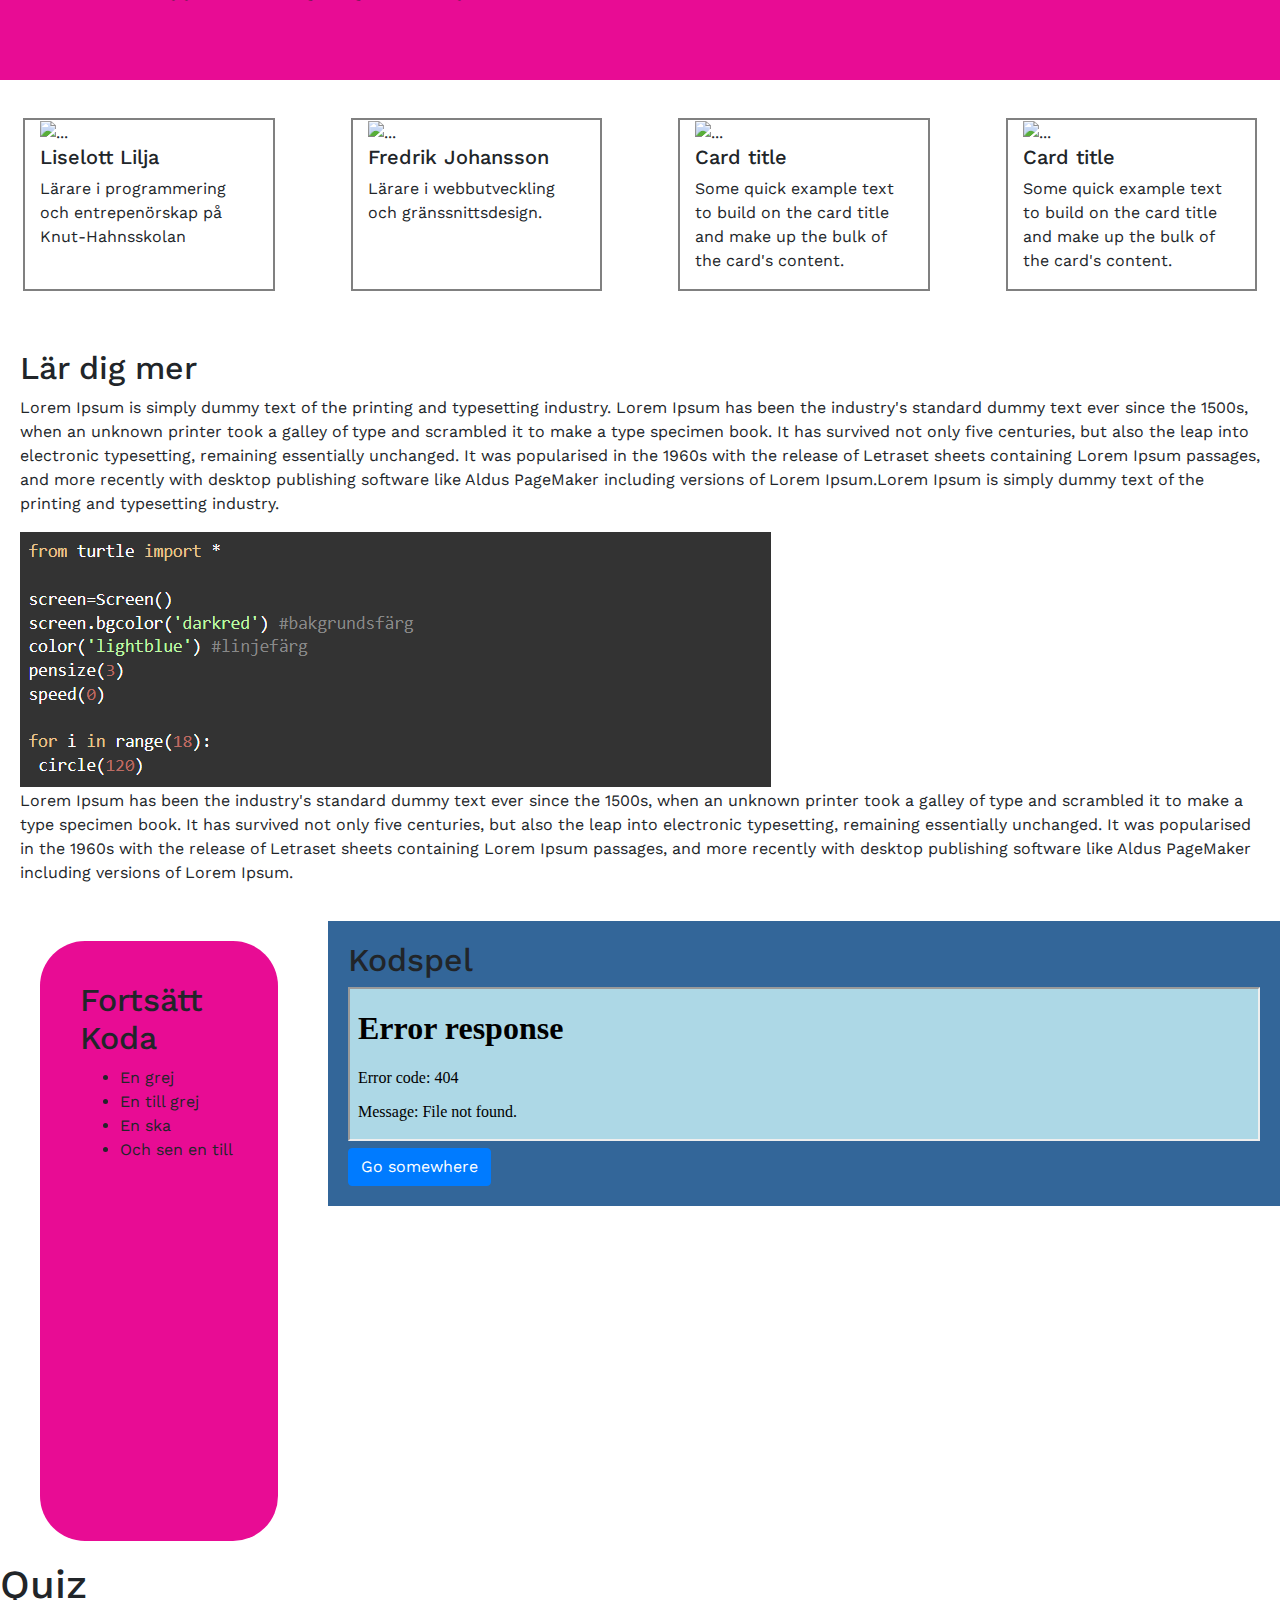
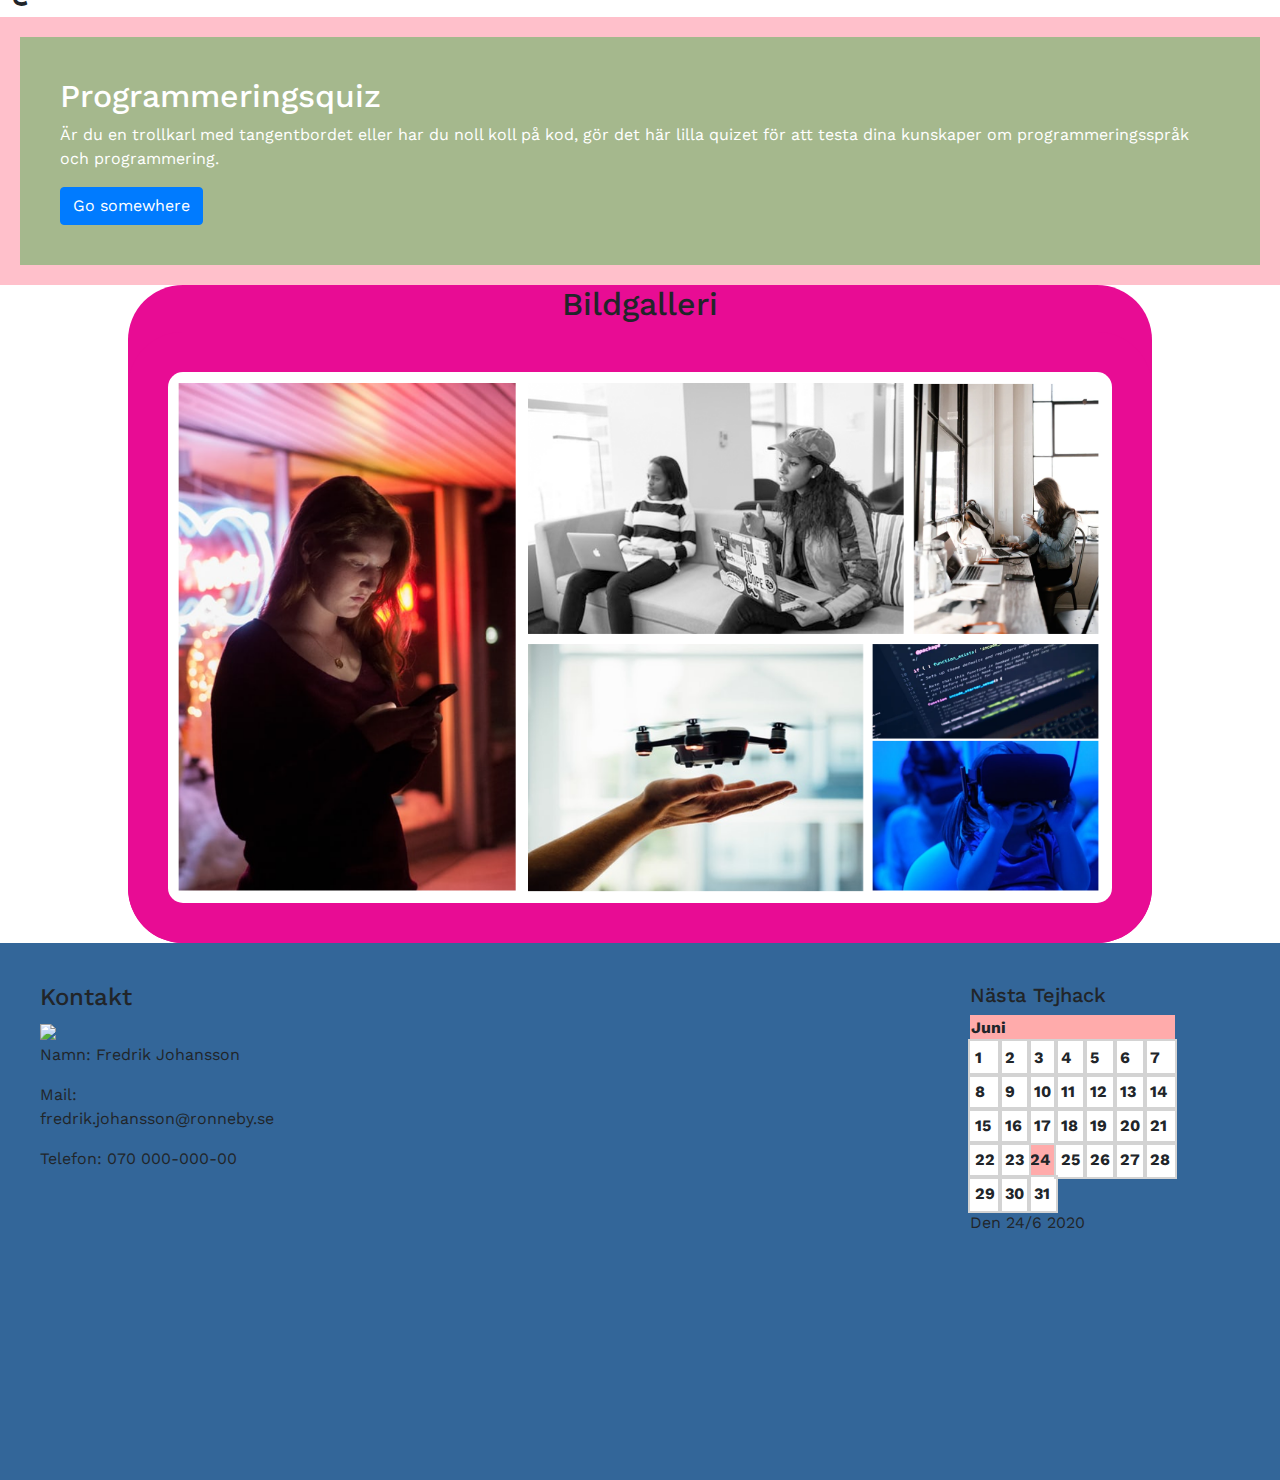
==== commit bba214da: "10/5" ====
--- a/index.html
+++ b/index.html
@@ -54,19 +54,30 @@
 	    	<div class="bakgrund">
 		    	<div class="ruta">
 		    		<h1 class="rubrik">Välkommen</h1>
-		    		<p>Lorem Ipsum is simply dummy text of the printing and typesetting industry. Lorem Ipsum has been the industry's standard dummy text ever since the 1500s, when an unknown printer took a galley of type and scrambled it to make a type specimen book. It has survived not only five centuries, but also the leap into electronic typesetting, remaining essentially unchanged. It was popularised in the 1960s with the release of Letraset sheets containing Lorem Ipsum passages, and more recently with desktop publishing software like Aldus PageMaker including versions of Lorem Ipsum.</p>
-		    		<button type="button" class="btn btn-success center">Success</button>
+		    		<p>Den här sidan är hemsida för eventet Tjejhack som hålls på Knut Hahnsskolan i ronneby årligen av teknikprogrammets lärare och elever. Sidan är till för att användas av de besökande tjejerna men också av föräldrar, vänner och lärare som är intresserade av programmering och teknik i skolan. Denna sida är skapad av Albin Haraldsson på teknikprogrammet som en del av kursen Webbutveckling.
+
+		    		<br>
+		    		<br>
+
+		    		Klicka här för att hitta tjejhacks undervisningsmaterial.
+
+		    		</p>
+		    		<a href="https://docs.google.com/document/d/1wHjENfKS35pxIJBCpY6p1pe8bxh9lJHSridFDkwG3x8/edit" class="btn btn-success" target="_blank">Undervisningsmaterial</a>
 		    	</div>
 		    </div>
 	    </div>
     </section>
-    <section>
+    <section class="sektion">
 	    <div class="row">
 	    	<div class="col-lg">
-	    		<div class="sektion1">
+	    		<div>
 	    			<h2>Koda i Python</h2>
-	    			<p>Lorem Ipsum is simply dummy text of the printing and typesetting industry. Lorem Ipsum has been the industry's standard dummy text ever since the 1500s, when an unknown printer took a galley of type and scrambled it to make a type specimen book. It has survived not only five centuries, but also the leap into electronic typesetting, remaining essentially unchanged. It was popularised in the 1960s with the release of Letraset sheets containing Lorem Ipsum passages, and more recently with desktop publishing software like Aldus PageMaker including versions of Lorem Ipsum.</p>
-	    			<button type="button" class="btn btn-success knapp">Success</button>
+	    			<p>Python är ett enkelt men kraftfullt programmeringsspråk som bland annat har använts till att koda Instagram, YouTube och Snapchat. Där det används för att skapa backenddelen (d v s den delen man inte ser som användare). Det lämpar sig till att koda allt från appar till att använda som nybörjarspråk i grundskola ända upp till gymnasie/högskola. Har du redan provat att koda lite med blockprogrammering som Scratch eller Lego Mindstorms passar det utmärkt att använda Python som nästa steg för progression. Python är gjort för att en människa ska kunna läsa koden och förstå vad den gör, så kallad läsbarhet. Dessutom finns det en ständigt ökande arbetsmarknad för de som kan koda Python. Men det är inte huvudsyftet med varför så många som möjligt behöver prova på att koda. Det är för att förstå den värld vi lever i, det är kort sagt, numera en del av allmänbildningen. 
+	    			<br>
+	    			<br>
+	    			Klicka här för att läsa igenom Fredrik Johanssons undervisningsmaterial om Python i skolan.
+	    			</p>
+	    			<a href="https://docs.google.com/document/d/17EvSfd9vvPF0W67su8GFejgzte9BxGaTsD7xvzYyxZ0/edit#heading=h.b4ykib3dmqco" class="btn btn-primary knapp" target="_blank">Läs Mer</a>
 	    		</div>
 	    	</div>
 	    	<div class="col-lg">
@@ -77,7 +88,7 @@
 	    		</div>
 	    		<div>
 	    			<h3>Turtle</h3>
-	    		 	<p>Lorem Ipsum is simply dummy text of the printing and typesetting industry. Lorem Ipsum has been the industry's standard dummy text ever since the 1500s, when an unknown printer took a galley of type and scrambled it to make a type specimen book. It has survived not only five centuries,</p>
+	    		 	<p>Turtle är en modul till programmeringsspråket Python som gör det möjligt att rita med pythonkod. Själva turtlen är en liten visare som du kan programmera att röra på sig och lämna efter sig ett spår av färg som kan användas för att rita intressanta former, bland annat de på bilderna ovan.</p>
 	    		</div>	
 	    	</div>
 	    </div>
@@ -85,41 +96,37 @@
     <section class="sectionmargin">
 	    <div class="continer information">
 	    	<h1>Information</h1>
-	    	<p>Lorem Ipsum is simply dummy text of the printing and typesetting industry. Lorem Ipsum has been the industry's standard dummy text ever since the 1500s, when an unknown printer took a galley of type and scrambled it to make a type specimen book. It has survived not only five centuries, but also the leap into electronic typesetting, remaining essentially unchanged. It was popularised in the 1960s with the release of Letraset sheets containing Lorem Ipsum passages, and more recently with desktop publishing software like Aldus PageMaker including versions of Lorem Ipsum.Lorem Ipsum is simply dummy text of the printing and typesetting industry. Lorem Ipsum has been the industry's standard dummy text ever since the 1500s, when an unknown printer took a galley of type and scrambled it to make a type specimen book. It has survived not only five centuries, but also the leap into electronic typesetting, remaining essentially unchanged. It was popularised in the 1960s with the release of Letraset sheets containing Lorem Ipsum passages, and more recently with desktop publishing software like Aldus PageMaker including versions of Lorem Ipsum.</p>
+	    	<p>Tjejhack Ronneby genomfördes första gången våren 2018 för alla tjejer som går årskurs sju på skolorna i Ronneby kommun. Det är elever som går Teknikprogrammet på Gymnasieskolan Knut Hahn som arrangerar tjejhacket. Syftet är att tjejer i lugn och ro ska få prova på att programmera. Planen är att tjejhack ska bli något vi genomför varje år.</p>
 	    </div>
     </section>
     <section>
-    	<div class="row ">
-    		<div class="card col-lg kort">
-    			<img src="http://www.nordmet.se/wp-content/uploads/2017/11/Siluett-med-spelarprofilbild-1.jpg" class="img-fluid" alt="...">
-    			<div class="card-body">
-    				<h5 class="card-title">Card title</h5>
-    				<p class="card-text">Some quick example text to build on the card title and make up the bulk of the card's content.</p>
-    				<a href="#" class="btn btn-primary">Go somewhere</a>
-    			</div>
-    		</div>
-    		<div class="card col-lg kort">
-    			<img src="http://www.nordmet.se/wp-content/uploads/2017/11/Siluett-med-spelarprofilbild-1.jpg" class="img-fluid" alt="...">
-    			<div class="card-body">
-    				<h5 class="card-title">Card title</h5>
-    				<p class="card-text">Some quick example text to build on the card title and make up the bulk of the card's content.</p>
-    				<a href="#" class="btn btn-primary">Go somewhere</a>
-    			</div>
-    		</div>
-    		<div class="card col-lg kort">
-    			<img src="http://www.nordmet.se/wp-content/uploads/2017/11/Siluett-med-spelarprofilbild-1.jpg" class="img-fluid" alt="...">
-    			<div class="card-body">
-    				<h5 class="card-title">Card title</h5>
-    				<p class="card-text">Some quick example text to build on the card title and make up the bulk of the card's content.</p>
-    				<a href="#" class="btn btn-primary">Go somewhere</a>
-    			</div>
-    		</div>
-    		<div class="card col-lg kort">
-    			<img src="http://www.nordmet.se/wp-content/uploads/2017/11/Siluett-med-spelarprofilbild-1.jpg" class="img-fluid" alt="...">
-    			<div class="card-body">
-    				<h5 class="card-title">Card title</h5>
-    				<p class="card-text">Some quick example text to build on the card title and make up the bulk of the card's content.</p>
-    				<a href="#" class="btn btn-primary">Go somewhere</a>
+    	<div class="row">
+    		<div class="col-lg kort">
+    			<img src="https://www.ronneby.se/images/18.27ef9ca915e07938c3b9dc3a/1504095641770/lisli%5B1%5D.JPG" class="kortbild" alt="...">
+    			<div class="">
+    				<h5 class="">Liselott Lilja</h5>
+    				<p class="">Lärare i programmering och entrepenörskap på Knut-Hahnsskolan</p>
+    			</div>
+    		</div>
+    		<div class="col-lg kort">
+    			<img src="https://www.ronneby.se/images/18.27ef9ca915e07938c3b9dc7d/1504095694111/frejo%5B1%5D.JPG" class="kortbild" alt="...">
+    			<div class="">
+    				<h5 class="">Fredrik Johansson</h5>
+    				<p class="">Lärare i webbutveckling och gränssnittsdesign.</p>
+    			</div>
+    		</div>
+    		<div class="col-lg kort">
+    			<img src="http://www.nordmet.se/wp-content/uploads/2017/11/Siluett-med-spelarprofilbild-1.jpg" class="kortbild" alt="...">
+    			<div class="">
+    				<h5 class="">Card title</h5>
+    				<p class="">Some quick example text to build on the card title and make up the bulk of the card's content.</p>
+    			</div>
+    		</div>
+    		<div class="col-lg kort">
+    			<img src="http://www.nordmet.se/wp-content/uploads/2017/11/Siluett-med-spelarprofilbild-1.jpg" class="kortbild" alt="...">
+    			<div class="">
+    				<h5 class="">Card title</h5>
+    				<p class="">Some quick example text to build on the card title and make up the bulk of the card's content.</p>
     			</div>
     		</div>
     	</div>
@@ -155,28 +162,25 @@
     	<div class="col-lg-9">
     		<div class="kodspel">
     			<h2>Kodspel</h2>
-    			<div class="spelet">
-    				<a href="Spel\Spel.html" class="btn btn-primary">Go somewhere</a>
-    			</div>
+    			<iframe src="Spel\Spel.html" class="spelet"></iframe>
+    			<a href="Spel\Spel.html" class="btn btn-primary">Go somewhere</a>
     		</div>
     	</div>
     </section>
     <section>
     	<h1>Quiz</h1>
     	<div class="quiz">
-    		<div>
+    		<div class="ruta">
+    			<h2 class="display-utf">Programmeringsquiz</h2>
+    			<p>Är du en trollkarl med tangentbordet eller har du noll koll på kod, gör det här lilla quizet för att testa dina kunskaper om programmeringsspråk och programmering.</p>
     			<a href="Quiz\Quiz.html" class="btn btn-primary">Go somewhere</a>
     		</div>
     	</div>
     </section>
     <section>
     	<div class="bildgalleri">
-    		<img src="">
-    		<img src="">
-    		<img src="">
-    		<img src="">
-    		<img src="">
-    		<img src="">
+    		<h2>Bildgalleri</h2>
+    		<img src="Bilder\Galleri.png" class="bildgalleri2">
     	</div>
     </section>
     <section class="footer row">
--- a/style.css
+++ b/style.css
@@ -1,7 +1,12 @@
 /* CSS till hemsidan */
+:root {
+	 --huvudfärg: #E80C94 ;
+}
+
 body{
 	font-family: 'Work Sans', sans-serif;
 }
+
 .centrera{
 	margin: auto;
 	margin-right: 34px; 
@@ -13,8 +18,8 @@
 	margin: auto;
 	height: 40%;
 	padding: 40px;
-	background-color: #336699;
 	background: rgba(76, 175, 80, 0.5);
+	color: white;
 }
 .rubrik{
 	text-align: center;
@@ -31,12 +36,14 @@
 	background-color: #336699;
 	color: #336699;
 }
-.sektion1{
+.sektion{
 	padding: 40px;
+	margin: 40px;
 }
 .huvudrubrik{
 	margin: auto;
 	padding-right: 910px;
+	color: var(--huvudfärg);
 }
 .galleri{
 	border: gray solid 5px;
@@ -49,18 +56,26 @@
 	background-color: #336699;
 }
 .information{
-	background-color: #336699;
-	padding: 20px;
+	background-color: var(--huvudfärg);
+	padding: 60px;
 }
 .kort{
 	margin: 40px;
+	width: 200px;
+	outline: 2px gray solid;
+}
+.kortbild{
+	width: inherit;
 }
 .lar-dig-mer{
 	padding: 20px;
 }
 .lista{	
-	padding: 20px;
-	background-color: red;
+	padding: 40px;
+	margin: 20px;
+	margin-left: 40px;
+	background-color: var(--huvudfärg);
+	border-radius: 45px; 
 	height: 600px;
 }
 .kodspel{
@@ -69,7 +84,6 @@
 }
 .spelet{
 	width: 100%;
-	height: 600px;
 	background-color: lightblue;
 }
 .quiz{
@@ -79,11 +93,21 @@
 	background-color: pink;	
 	width: 100%;
 	height: 60%;
+	padding: 20px;
 }
 .bildgalleri{
-	background-color: lightgray;
+	background-color: var(--huvudfärg);
 	width: 80%;
 	margin: auto;
+	border-radius: 55px;
+	text-align: center;
+}
+.bildgalleri2{
+	background-color: var(--huvudfärg);
+	width: 100%;
+	margin: auto;
+	border-radius: 55px;
+	padding: 40px;
 }
 .footer{
 	background-color: #336699;
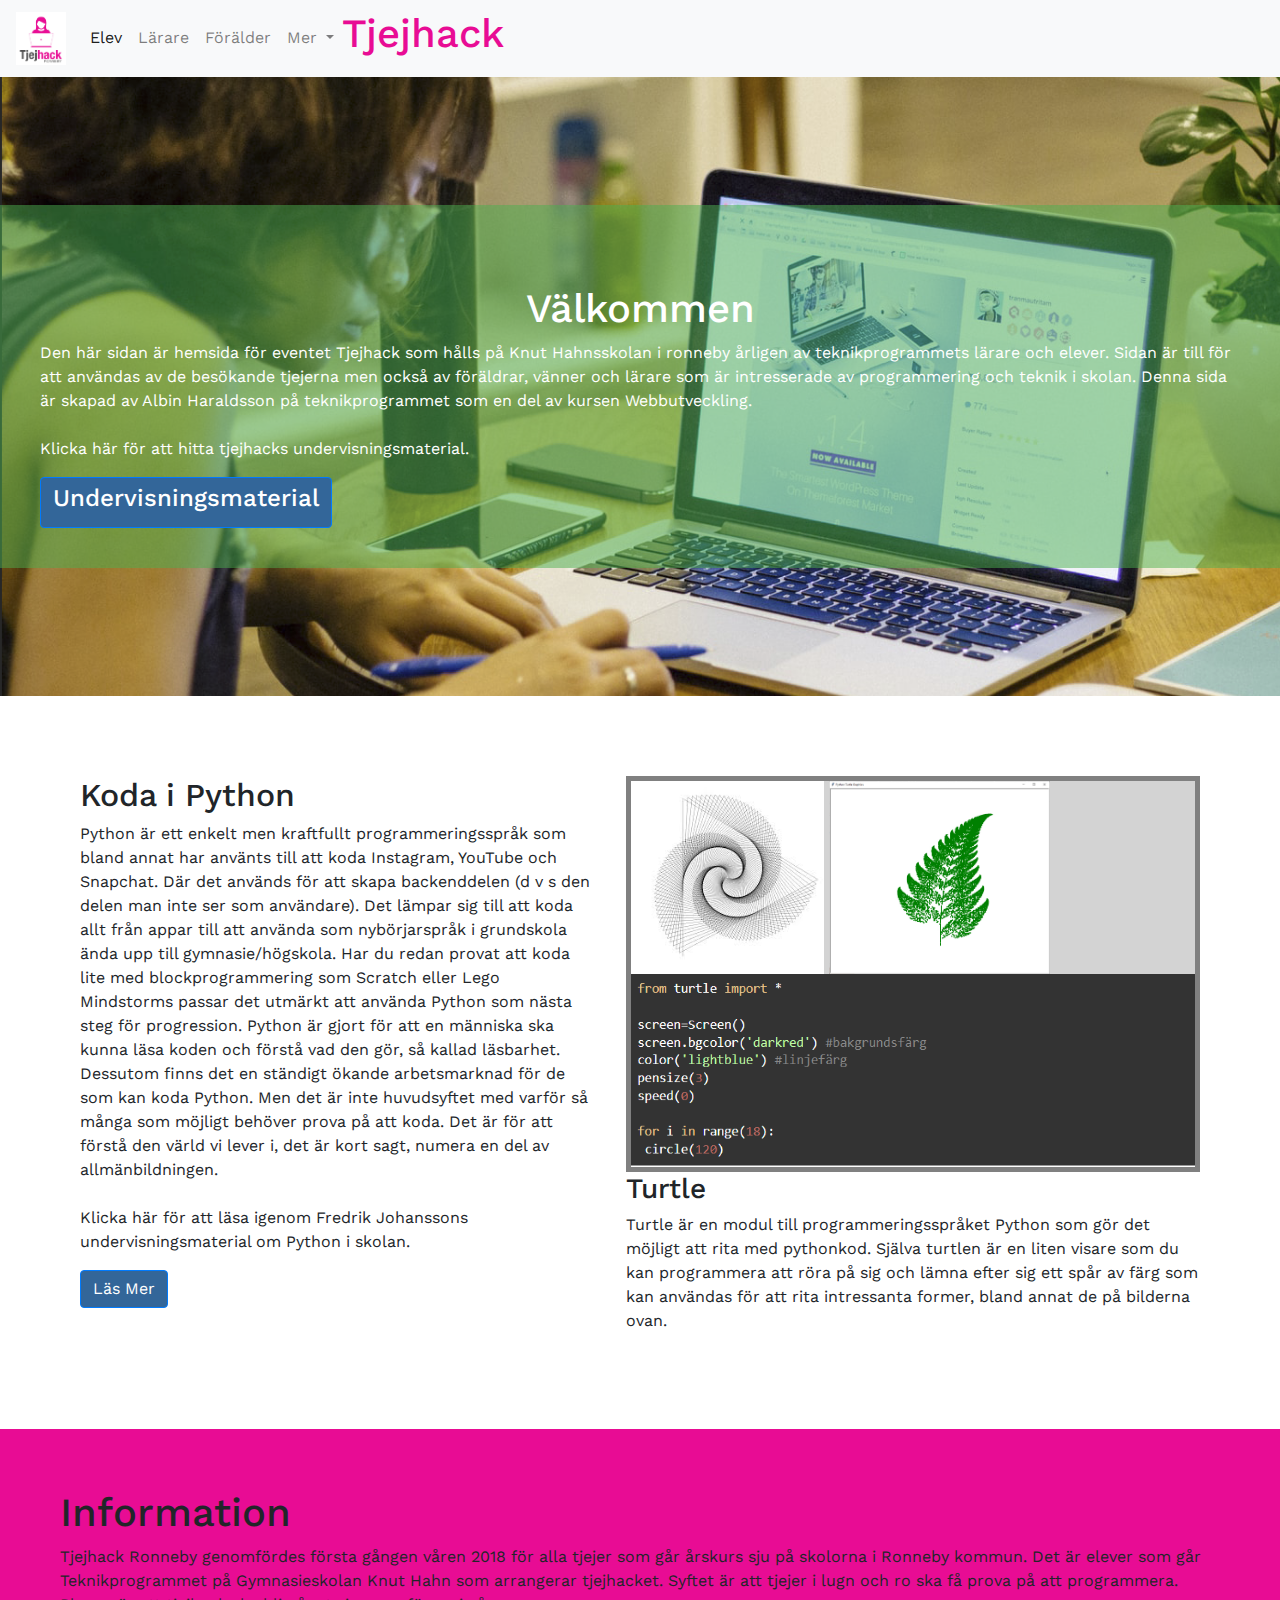
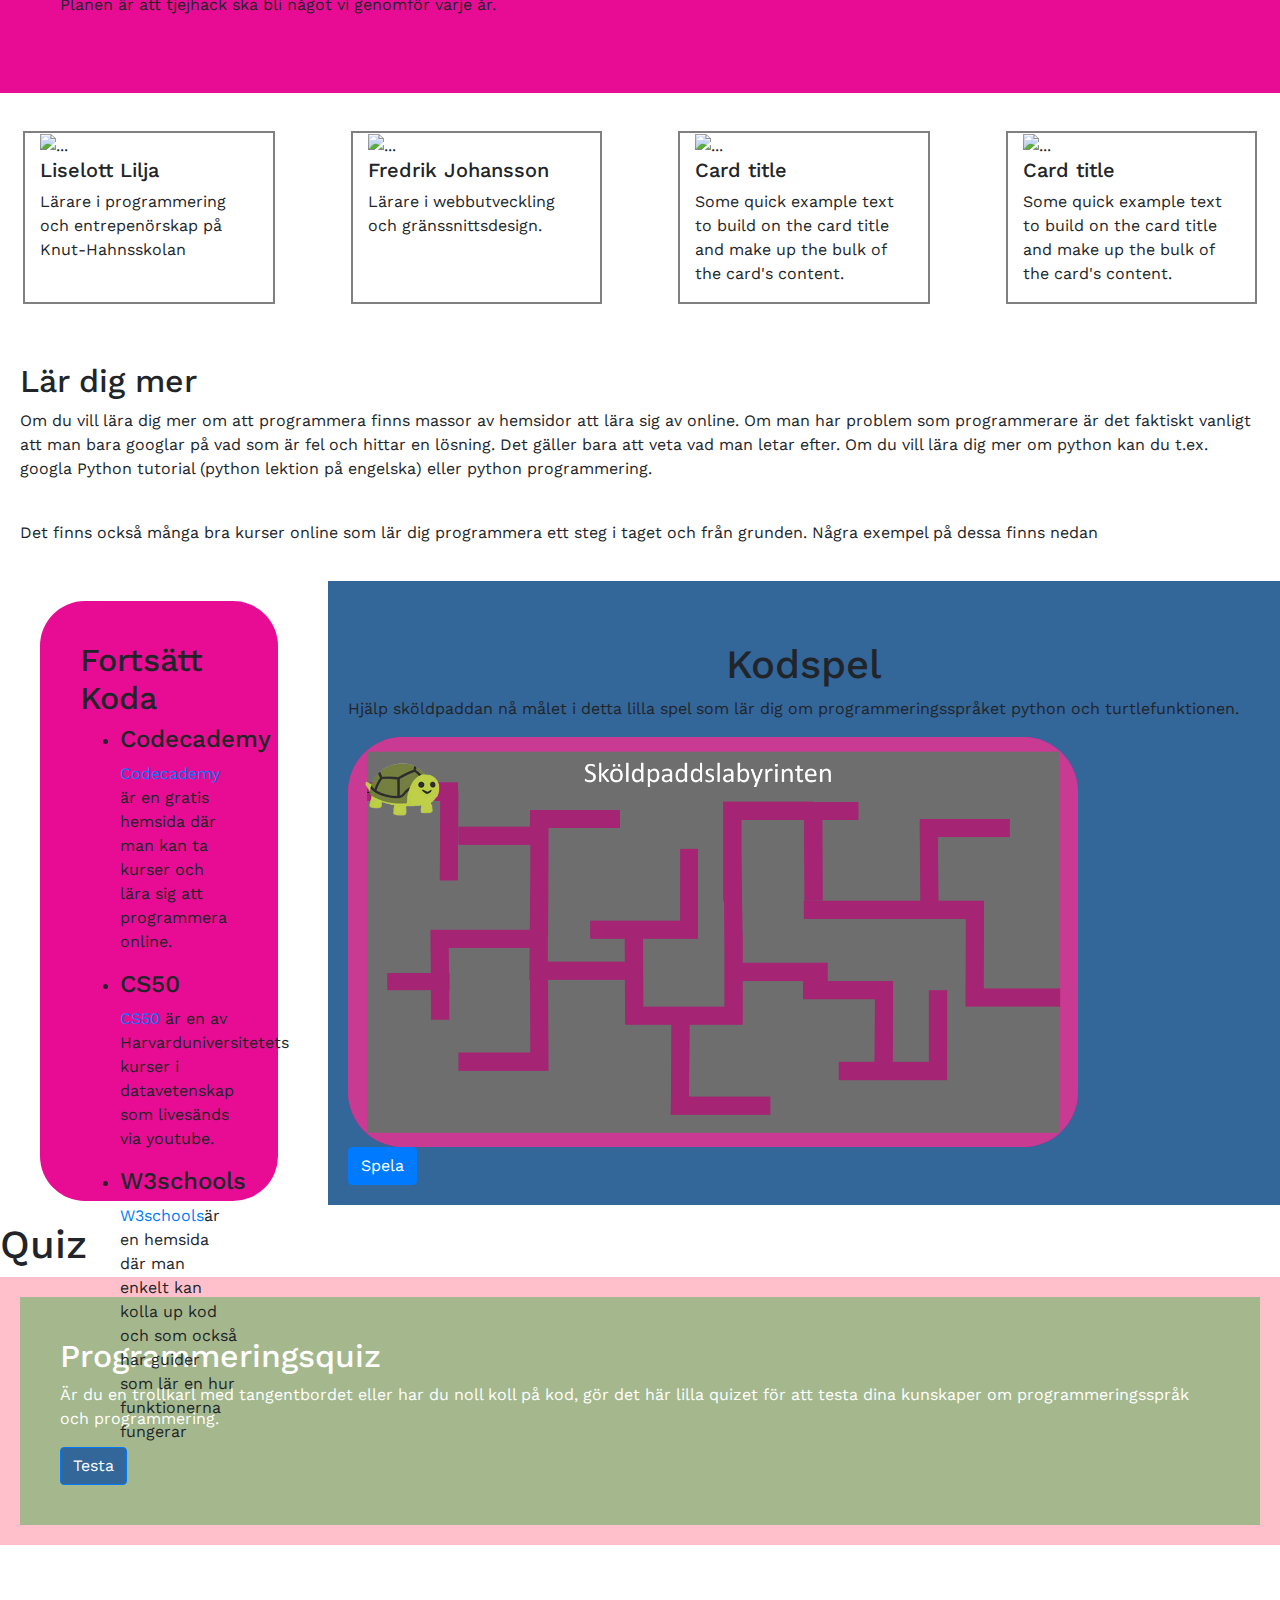
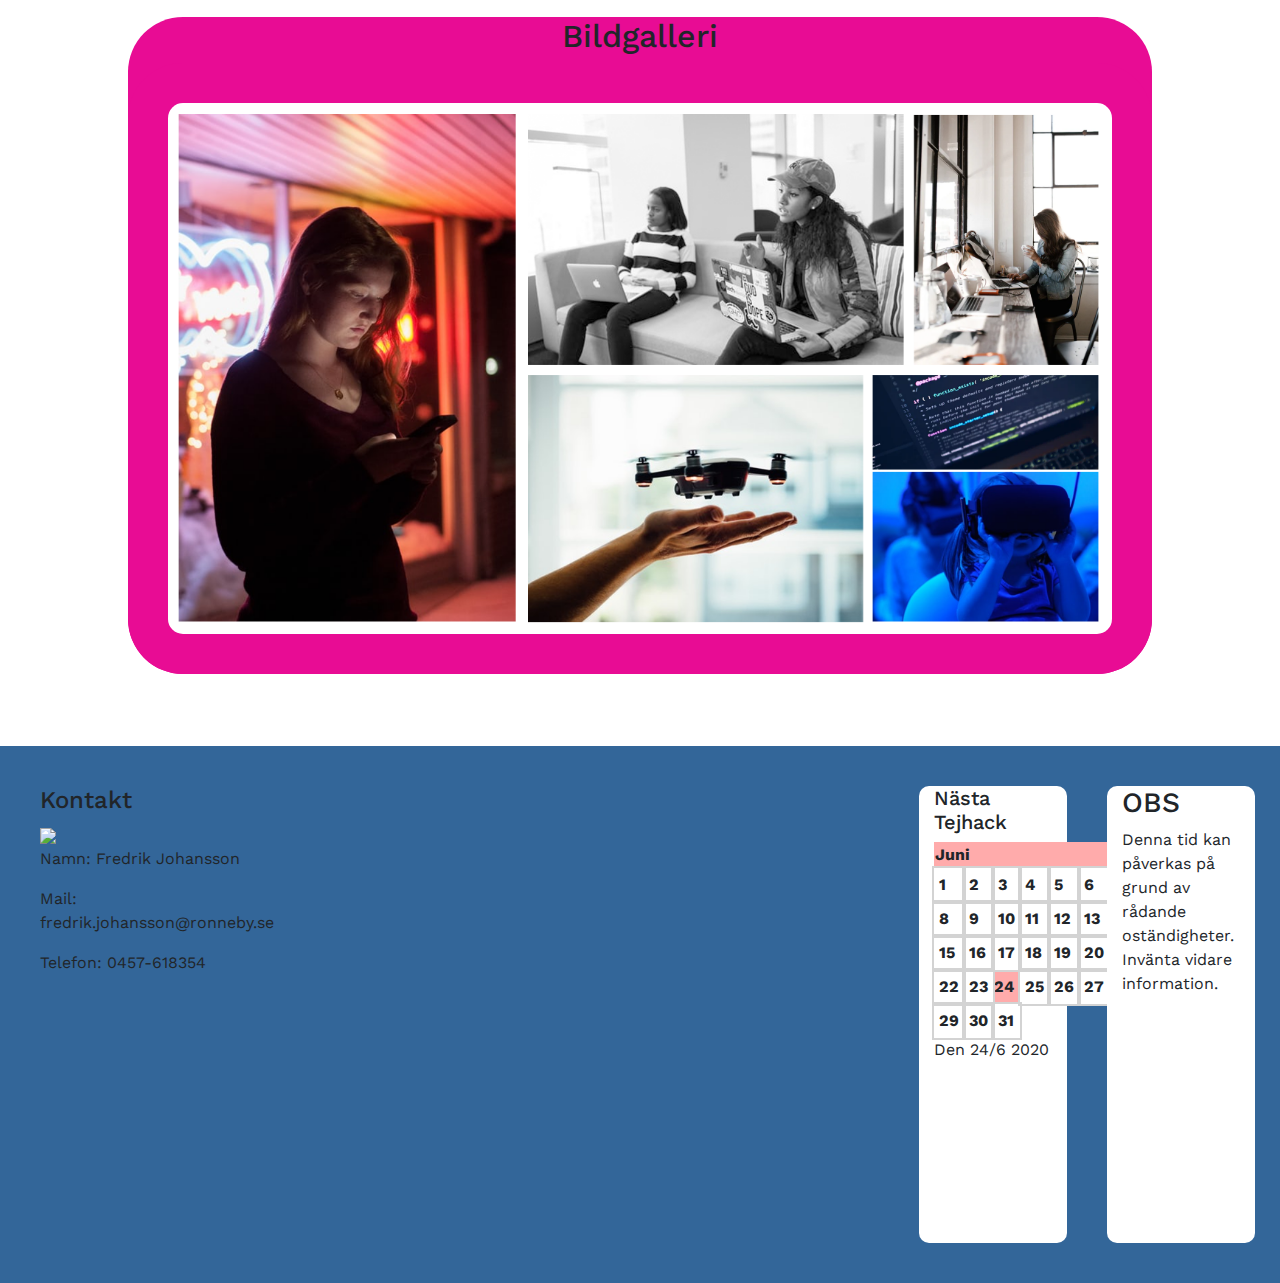
==== commit a9159ada: "Färdig Sida" ====
--- a/index.html
+++ b/index.html
@@ -25,13 +25,13 @@
 	    		<div class="collapse navbar-collapse" id="navbarNavDropdown">
 	    			<ul class="navbar-nav">
 	    				<li class="nav-item active">
-	    					<a class="nav-link" href="#">Elev <span class="sr-only">(current)</span></a>
+	    					<a class="nav-link" href="#elev">Elev <span class="sr-only">(current)</span></a>
 	    				</li>
 	    				<li class="nav-item">
-	    					<a class="nav-link" href="">Lärare</a>
+	    					<a class="nav-link" href="#lärare">Lärare</a>
 	    				</li>
 	    				<li class="nav-item">
-	    					<a class="nav-link" href="#">Förälder</a>
+	    					<a class="nav-link" href="#förälder">Förälder</a>
 	    				</li>
 	    				<li class="nav-item dropdown">
 	    					<a class="nav-link dropdown-toggle" href="#" id="navbarDropdownMenuLink" role="button" data-toggle="dropdown" aria-haspopup="true" aria-expanded="false">
@@ -53,7 +53,7 @@
 	    	</nav>
 	    	<div class="bakgrund">
 		    	<div class="ruta">
-		    		<h1 class="rubrik">Välkommen</h1>
+		    		<h1 class="rubrik test">Välkommen</h1>
 		    		<p>Den här sidan är hemsida för eventet Tjejhack som hålls på Knut Hahnsskolan i ronneby årligen av teknikprogrammets lärare och elever. Sidan är till för att användas av de besökande tjejerna men också av föräldrar, vänner och lärare som är intresserade av programmering och teknik i skolan. Denna sida är skapad av Albin Haraldsson på teknikprogrammet som en del av kursen Webbutveckling.
 
 		    		<br>
@@ -62,7 +62,7 @@
 		    		Klicka här för att hitta tjejhacks undervisningsmaterial.
 
 		    		</p>
-		    		<a href="https://docs.google.com/document/d/1wHjENfKS35pxIJBCpY6p1pe8bxh9lJHSridFDkwG3x8/edit" class="btn btn-success" target="_blank">Undervisningsmaterial</a>
+		    		<a href="https://docs.google.com/document/d/1wHjENfKS35pxIJBCpY6p1pe8bxh9lJHSridFDkwG3x8/edit" class="btn btn-primary knappeffekt knapp" target="_blank"><h4>Undervisningsmaterial</h4></a>
 		    	</div>
 		    </div>
 	    </div>
@@ -71,13 +71,13 @@
 	    <div class="row">
 	    	<div class="col-lg">
 	    		<div>
-	    			<h2>Koda i Python</h2>
+	    			<h2 id="lärare">Koda i Python</h2>
 	    			<p>Python är ett enkelt men kraftfullt programmeringsspråk som bland annat har använts till att koda Instagram, YouTube och Snapchat. Där det används för att skapa backenddelen (d v s den delen man inte ser som användare). Det lämpar sig till att koda allt från appar till att använda som nybörjarspråk i grundskola ända upp till gymnasie/högskola. Har du redan provat att koda lite med blockprogrammering som Scratch eller Lego Mindstorms passar det utmärkt att använda Python som nästa steg för progression. Python är gjort för att en människa ska kunna läsa koden och förstå vad den gör, så kallad läsbarhet. Dessutom finns det en ständigt ökande arbetsmarknad för de som kan koda Python. Men det är inte huvudsyftet med varför så många som möjligt behöver prova på att koda. Det är för att förstå den värld vi lever i, det är kort sagt, numera en del av allmänbildningen. 
 	    			<br>
 	    			<br>
 	    			Klicka här för att läsa igenom Fredrik Johanssons undervisningsmaterial om Python i skolan.
 	    			</p>
-	    			<a href="https://docs.google.com/document/d/17EvSfd9vvPF0W67su8GFejgzte9BxGaTsD7xvzYyxZ0/edit#heading=h.b4ykib3dmqco" class="btn btn-primary knapp" target="_blank">Läs Mer</a>
+	    			<a href="https://docs.google.com/document/d/17EvSfd9vvPF0W67su8GFejgzte9BxGaTsD7xvzYyxZ0/edit#heading=h.b4ykib3dmqco" class="btn btn-primary knappeffekt knapp" target="_blank">Läs Mer</a>
 	    		</div>
 	    	</div>
 	    	<div class="col-lg">
@@ -95,7 +95,7 @@
     </section>
     <section class="sectionmargin">
 	    <div class="continer information">
-	    	<h1>Information</h1>
+	    	<h1 id="förälder">Information</h1>
 	    	<p>Tjejhack Ronneby genomfördes första gången våren 2018 för alla tjejer som går årskurs sju på skolorna i Ronneby kommun. Det är elever som går Teknikprogrammet på Gymnasieskolan Knut Hahn som arrangerar tjejhacket. Syftet är att tjejer i lugn och ro ska få prova på att programmera. Planen är att tjejhack ska bli något vi genomför varje år.</p>
 	    </div>
     </section>
@@ -132,11 +132,11 @@
     	</div>
     </section>
     <section>
-    	<div class="lar-dig-mer">
+    	<div class="lar-dig-mer" id="elev">
     		<h2>Lär dig mer</h2>
-    		<p>Lorem Ipsum is simply dummy text of the printing and typesetting industry. Lorem Ipsum has been the industry's standard dummy text ever since the 1500s, when an unknown printer took a galley of type and scrambled it to make a type specimen book. It has survived not only five centuries, but also the leap into electronic typesetting, remaining essentially unchanged. It was popularised in the 1960s with the release of Letraset sheets containing Lorem Ipsum passages, and more recently with desktop publishing software like Aldus PageMaker including versions of Lorem Ipsum.Lorem Ipsum is simply dummy text of the printing and typesetting industry.</p>
-    		 <img src="Bilder\Turtle3.PNG">
-    		 <p>Lorem Ipsum has been the industry's standard dummy text ever since the 1500s, when an unknown printer took a galley of type and scrambled it to make a type specimen book. It has survived not only five centuries, but also the leap into electronic typesetting, remaining essentially unchanged. It was popularised in the 1960s with the release of Letraset sheets containing Lorem Ipsum passages, and more recently with desktop publishing software like Aldus PageMaker including versions of Lorem Ipsum.</p>
+    		<p>Om du vill lära dig mer om att programmera finns massor av hemsidor att lära sig av online. Om man har problem som programmerare är det faktiskt vanligt att man bara googlar på vad som är fel och hittar en lösning. Det gäller bara att veta vad man letar efter. Om du vill lära dig mer om python kan du t.ex. googla Python tutorial (python lektion på engelska) eller python programmering. </p>
+    		<br>
+    		 <p>Det finns också många bra kurser online som lär dig programmera ett steg i taget och från grunden. Några exempel på dessa finns nedan</p>
     	</div>
     </section>
     <section class="row">
@@ -145,25 +145,26 @@
     			<h2>Fortsätt Koda</h2>
     			<ul>
     				<li>
-    					En grej
+    					<h4>Codecademy</h4>
+    					<p><a href="https://www.codecademy.com/">Codecademy</a> är en gratis hemsida där man kan ta kurser och lära sig att programmera online.</p>
     				</li>
     				<li>
-    					En till grej
+    					<h4>CS50</h4>
+    					<p><a href="https://www.youtube.com/channel/UCcabW7890RKJzL968QWEykA">CS50</a> är en av Harvarduniversitetets kurser i datavetenskap som livesänds via youtube.</p>
     				</li>
     				<li>
-    					En ska
-    				</li>
-    				<li>
-    					Och sen en till 
+    					<h4>W3schools</h4>
+    					<p><a href="https://www.w3schools.com/">W3schools</a>är en hemsida där man enkelt kan kolla up kod och som också har guider som lär en hur funktionerna fungerar</p>
     				</li>
     			</ul>
     		</div>
     	</div>
     	<div class="col-lg-9">
     		<div class="kodspel">
-    			<h2>Kodspel</h2>
-    			<iframe src="Spel\Spel.html" class="spelet"></iframe>
-    			<a href="Spel\Spel.html" class="btn btn-primary">Go somewhere</a>
+    			<h1 class="rubrik">Kodspel</h1>
+    			<p>Hjälp sköldpaddan nå målet i detta lilla spel som lär dig om programmeringsspråket python och turtlefunktionen.</p>
+    			<div class="spelet"><img src="Bilder\Spel.png" class="bildgalleri"></div>
+    			<a href="Spel\Spel.html" class="btn btn-primary centrera">Spela</a>
     		</div>
     	</div>
     </section>
@@ -173,16 +174,22 @@
     		<div class="ruta">
     			<h2 class="display-utf">Programmeringsquiz</h2>
     			<p>Är du en trollkarl med tangentbordet eller har du noll koll på kod, gör det här lilla quizet för att testa dina kunskaper om programmeringsspråk och programmering.</p>
-    			<a href="Quiz\Quiz.html" class="btn btn-primary">Go somewhere</a>
-    		</div>
-    	</div>
-    </section>
+    			<a href="Quiz\Quiz.html" class="btn btn-primary knapp knappeffekt">Testa</a>
+    		</div>
+    	</div>
+    </section>
+    <br>
+    <br>
+    <br>
     <section>
     	<div class="bildgalleri">
     		<h2>Bildgalleri</h2>
     		<img src="Bilder\Galleri.png" class="bildgalleri2">
     	</div>
     </section>
+    <br>
+    <br>
+    <br>
     <section class="footer row">
     	<div class="col-lg">
     		<div>
@@ -190,13 +197,13 @@
 	    		<img class="kontaktbild" src="https://fabelmakaren.se/wp-content/uploads/2017/03/avatar.jpg">
 	    		<p>Namn: Fredrik Johansson</p>
 	    		<p>Mail: fredrik.johansson@ronneby.se
-	    		<p>Telefon: 070 000-000-00</p>
+	    		<p>Telefon: 0457-618354 </p>
     		</div>
     	</div>
     	<div class="col-lg">
     		<iframe src="https://www.google.com/maps/embed?pb=!1m18!1m12!1m3!1d5472.678540281371!2d15.280265909200795!3d56.202202883939776!2m3!1f0!2f0!3f0!3m2!1i1024!2i768!4f13.1!3m3!1m2!1s0x0%3A0xe929fb8182a0b18d!2sKnut%20Hahnsskolan!5e0!3m2!1ssv!2sse!4v1587296389512!5m2!1ssv!2sse" width="600" height="450" frameborder="0" style="border:0;" allowfullscreen="" aria-hidden="false" tabindex="0"></iframe>
     	</div>
-    	<div class="col-lg">
+    	<div class="col-lg kalender">
     		<h5>Nästa Tejhack</h5>
     		<table>
     			<tr><th colspan="7" class="kalenderheader">Juni</th></tr>
@@ -243,6 +250,10 @@
     			</tr>
     		</table>
     		Den 24/6 2020
+    	</div>
+    	<div class="col-lg notis">
+    		<h3>OBS</h3>
+    		<p>Denna tid kan påverkas på grund av rådande oständigheter. Invänta vidare information.</p>
     	</div>
     </section>
 </div>
--- a/style.css
+++ b/style.css
@@ -84,7 +84,7 @@
 }
 .spelet{
 	width: 100%;
-	background-color: lightblue;
+	background-color: #336699;
 }
 .quiz{
 	background-image: url(https://images.unsplash.com/photo-1504639725590-34d0984388bd?ixlib=rb-1.2.1&ixid=eyJhcHBfaWQiOjEyMDd9&auto=format&fit=crop&w=500&q=60);
@@ -116,8 +116,19 @@
 .kontaktbild{
 	width: 200px
 }
-
+.notis{
+	background-color: white;
+	border-radius: 	10px;
+	width: 	60px
+	margin: 20px;
+	margin-left: 40px; 
+}
 /*CSS till kalendern*/
+.kalender{
+	background-color: white;
+	border-radius: 	10px;
+	width: 	60px;
+}
 .dag{
 	padding: 5px;
 	background-color: white;
@@ -128,4 +139,9 @@
 }
 .dagen{
 	background-color: #FFABAB;
+}
+/* Hover klasser */
+
+.knappeffekt:hover{
+	background-color: #009fff;
 }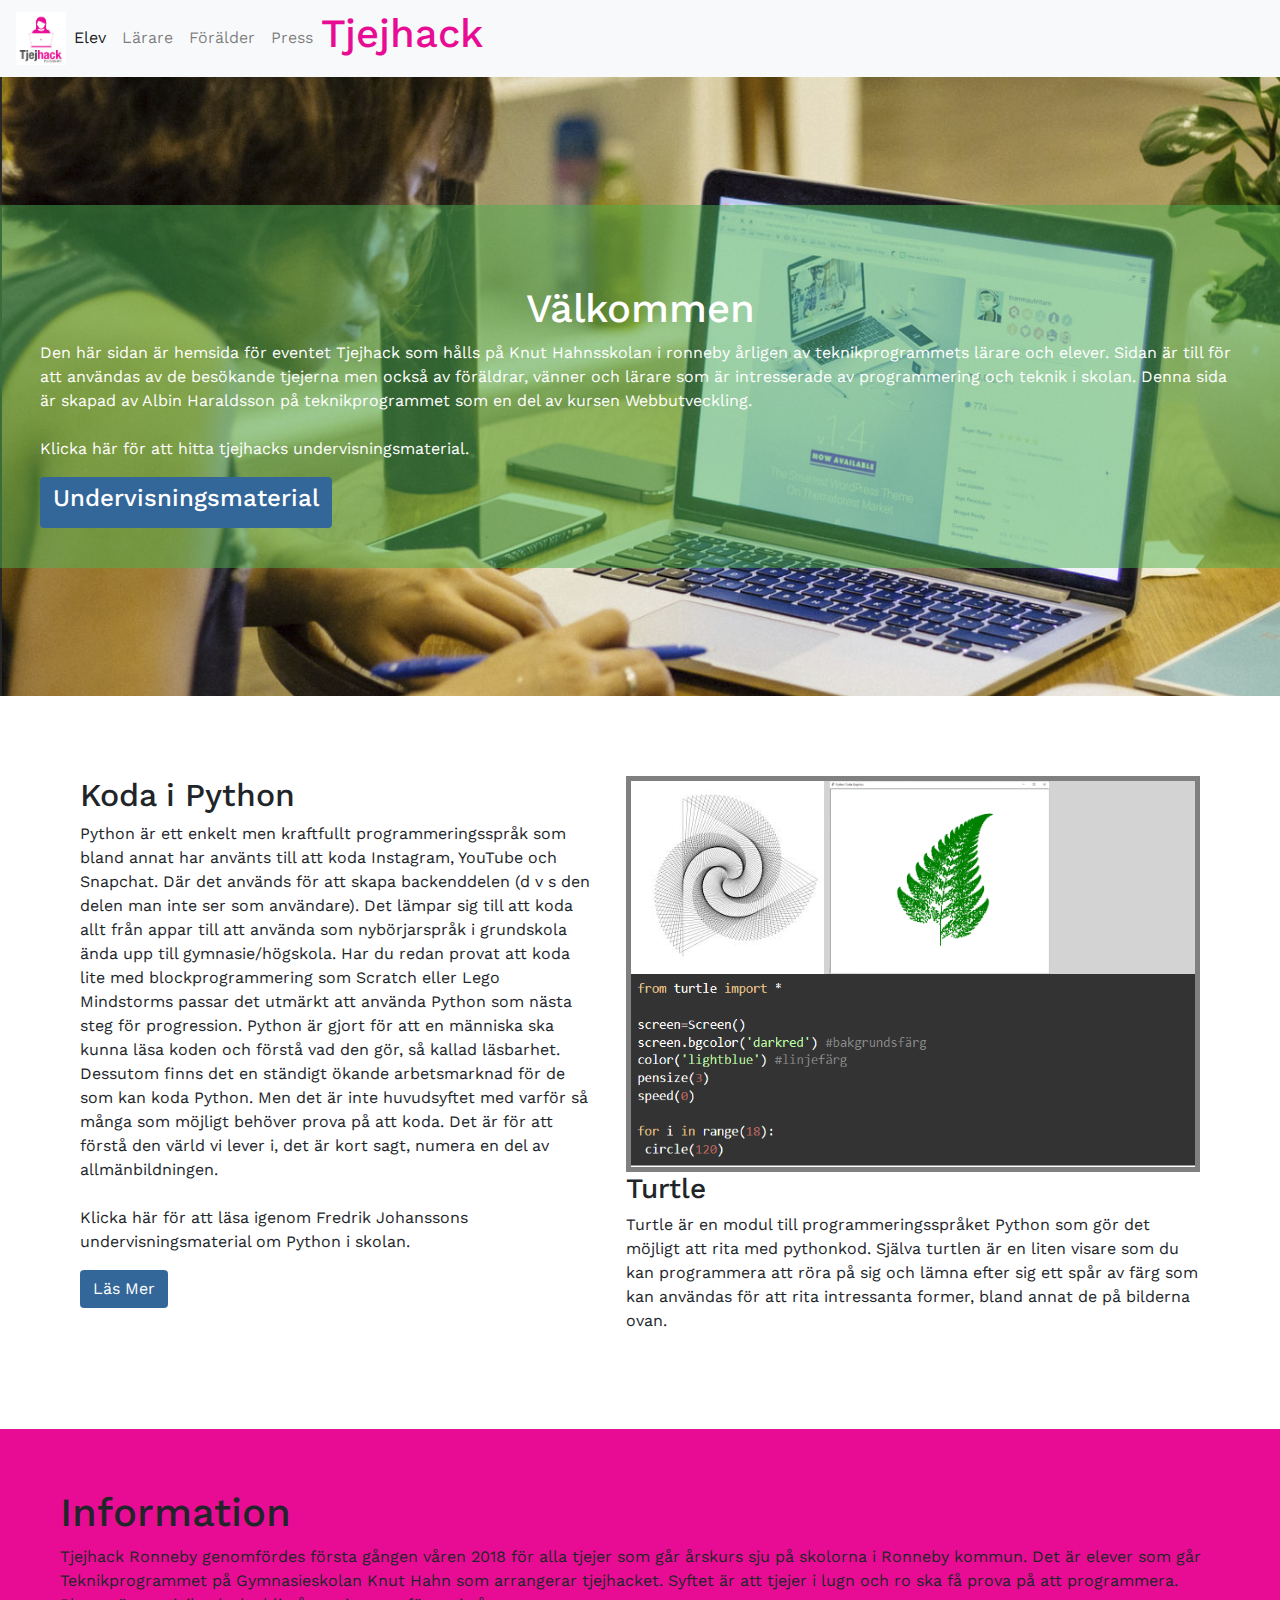
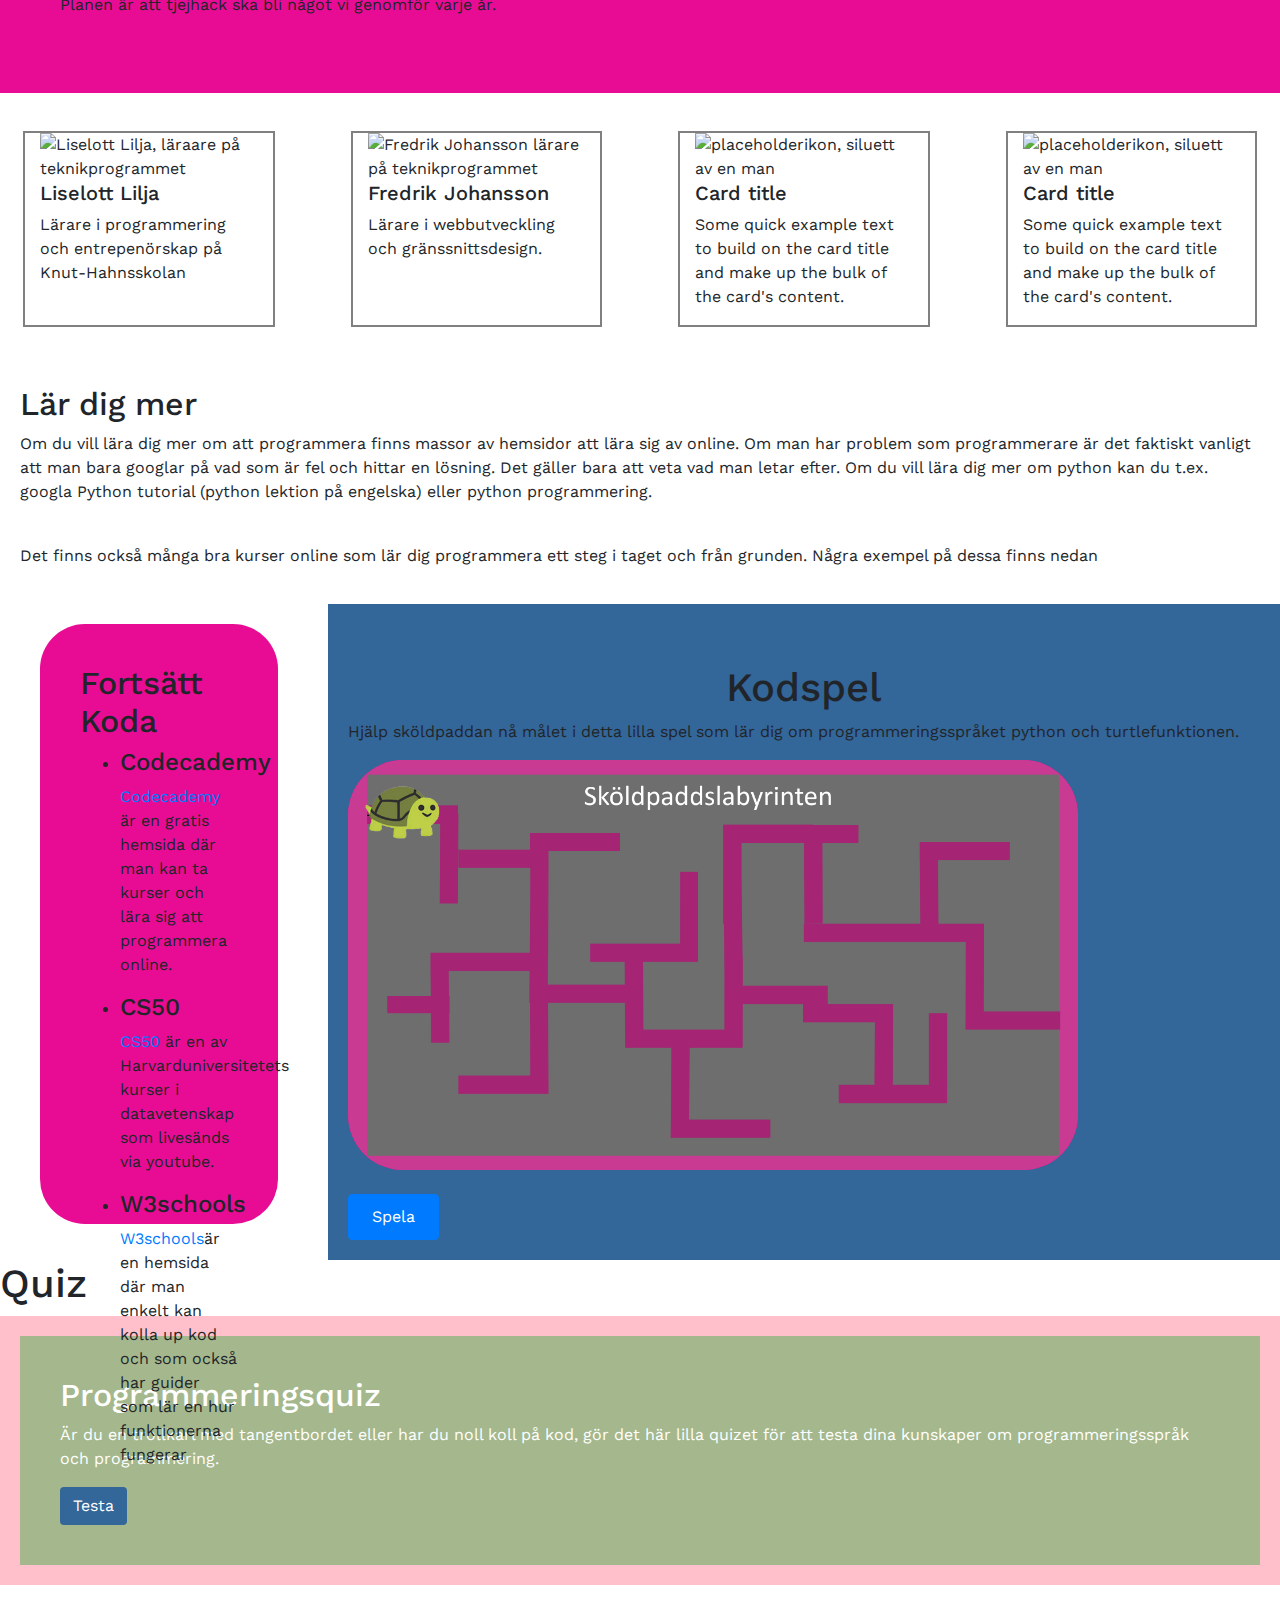
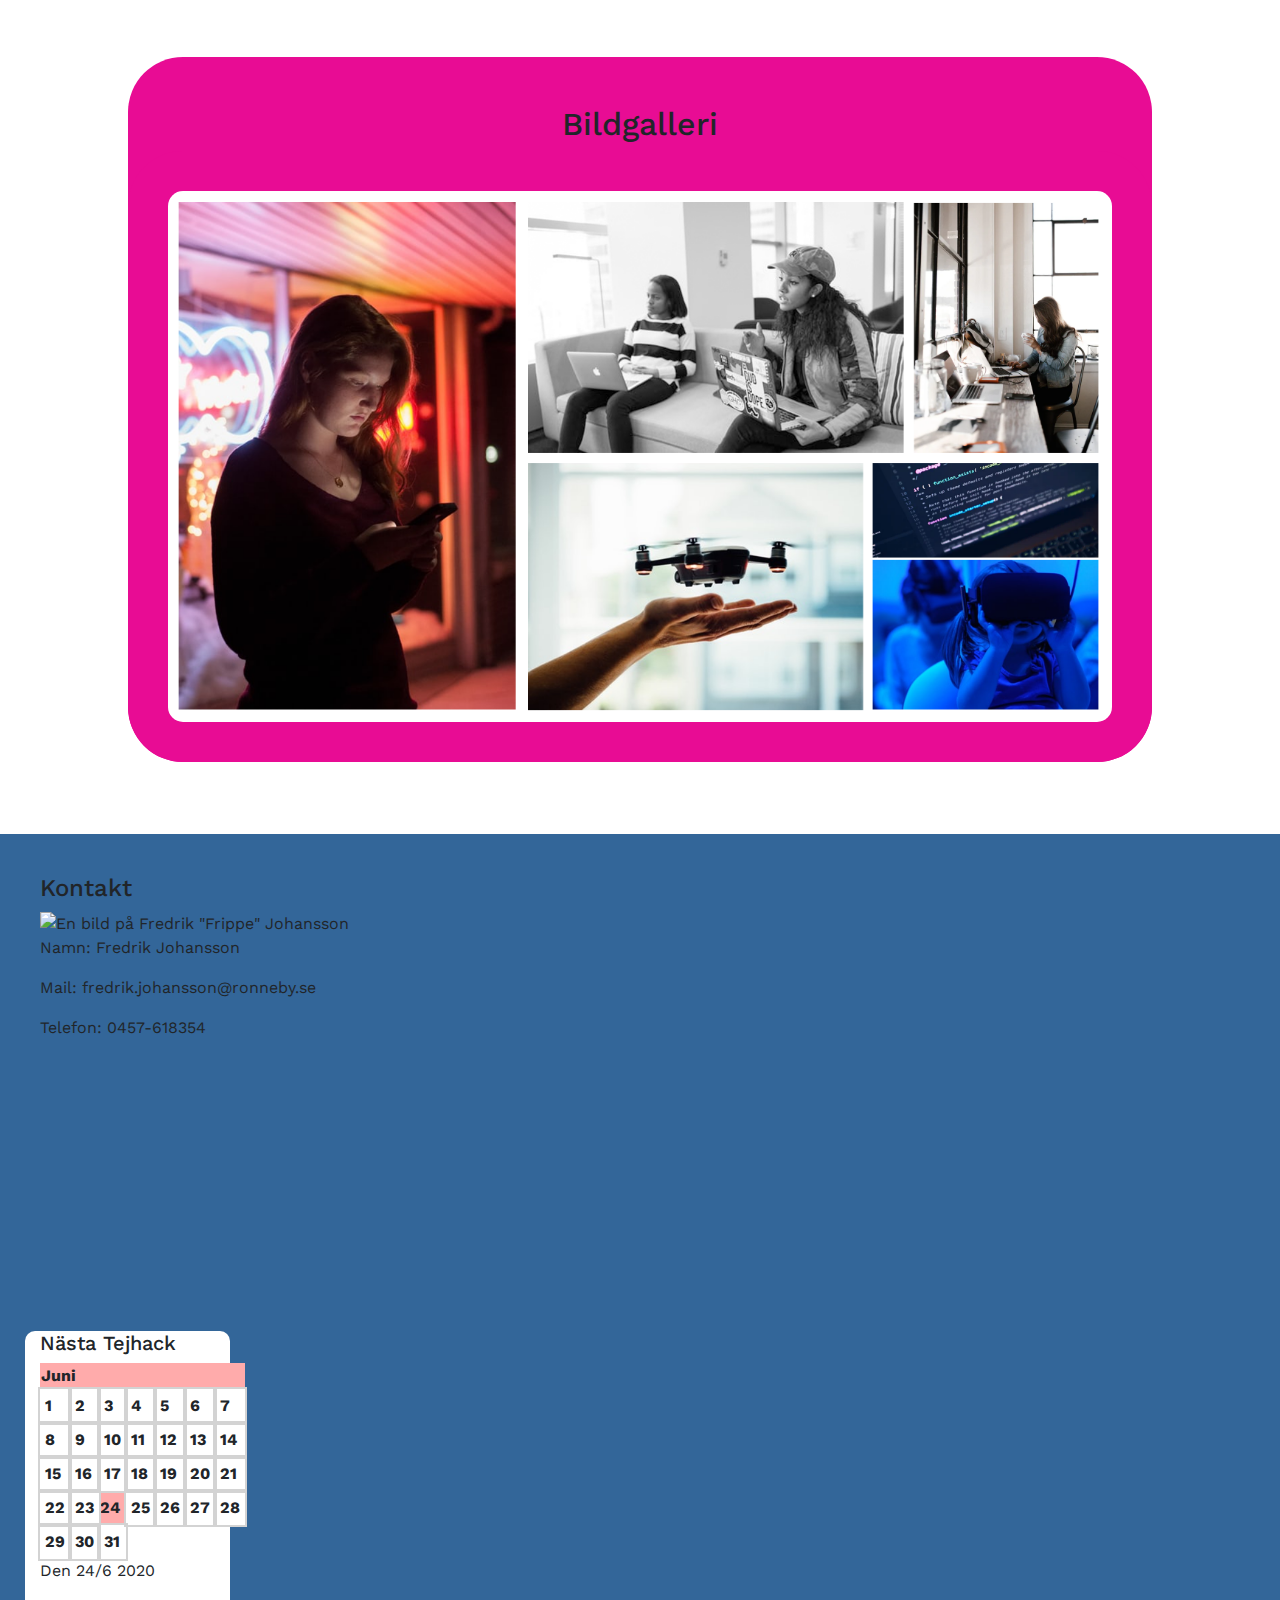
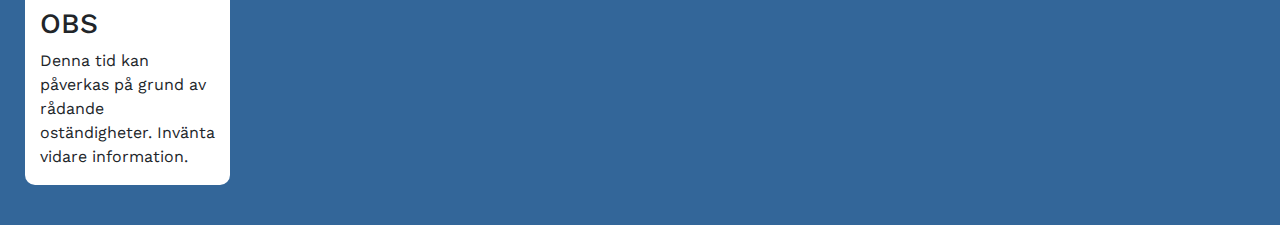
==== commit 19e0ec19: "Mer färdig sida" ====
--- a/index.html
+++ b/index.html
@@ -14,42 +14,35 @@
   </head>
   <body>
   <div>
+  	<!-- Header --><!-- -->
   	<section>
 	    <div>
 	    	<nav class="navbar navbar-expand-lg navbar-light bg-light">
-	    		<img class="logga" src="Bilder\Tjejhack.jpeg">
-	    		<a class="navbar-brand" href="#"></a>
+	    		<img class="logga" src="Bilder\Tjejhack.jpeg" alt="Tjejhacks Logga">
 	    		<button class="navbar-toggler" type="button" data-toggle="collapse" data-target="#navbarNavDropdown" aria-controls="navbarNavDropdown" aria-expanded="false" aria-label="Toggle navigation">
 	    			<span class="navbar-toggler-icon"></span>
 	    		</button>
 	    		<div class="collapse navbar-collapse" id="navbarNavDropdown">
 	    			<ul class="navbar-nav">
 	    				<li class="nav-item active">
-	    					<a class="nav-link" href="#elev">Elev <span class="sr-only">(current)</span></a>
+	    					<a class="nav-link" href="#elev">Elev <span class="sr-only">(current)</span></a> <!-- Länkar till Lär dig mer sektionen -->
 	    				</li>
 	    				<li class="nav-item">
-	    					<a class="nav-link" href="#lärare">Lärare</a>
+	    					<a class="nav-link" href="#lärare">Lärare</a> <!-- Länkar till koda i Python sektionen -->
 	    				</li>
 	    				<li class="nav-item">
-	    					<a class="nav-link" href="#förälder">Förälder</a>
+	    					<a class="nav-link" href="#förälder">Förälder</a> <!-- Länkar till information -->
 	    				</li>
-	    				<li class="nav-item dropdown">
-	    					<a class="nav-link dropdown-toggle" href="#" id="navbarDropdownMenuLink" role="button" data-toggle="dropdown" aria-haspopup="true" aria-expanded="false">
-	    						Mer 
-	    					</a>
-	    					<div class="dropdown-menu" aria-labelledby="navbarDropdownMenuLink">
-	    						<a class="dropdown-item" href="Spel.html">Sociala Medier</a>
-	    						<a class="dropdown-item" href="Quiz\Quiz.html">Mentorer</a>
-	    						<a class="dropdown-item" href="#">Om oss</a>
-	    					</div>
-	    				</li>
+						<li class="nav-item">
+                   			 <a class="nav-link" href="Press/index.html">Press</a>
+                		</li>
 	    			</ul>
 	    			
 	    		</div>
 	    		<div class="huvudrubrik">
 	    			<h1>Tjejhack</h1>
 	    		</div>
-	    		<img class="logga" src="Bilder\KnutHahn.jpeg">
+	    		<img class="logga" src="Bilder\KnutHahn.jpeg" alt="knut hahnsskolans logga">
 	    	</nav>
 	    	<div class="bakgrund">
 		    	<div class="ruta">
@@ -62,7 +55,7 @@
 		    		Klicka här för att hitta tjejhacks undervisningsmaterial.
 
 		    		</p>
-		    		<a href="https://docs.google.com/document/d/1wHjENfKS35pxIJBCpY6p1pe8bxh9lJHSridFDkwG3x8/edit" class="btn btn-primary knappeffekt knapp" target="_blank"><h4>Undervisningsmaterial</h4></a>
+		    		<a href="https://docs.google.com/document/d/1wHjENfKS35pxIJBCpY6p1pe8bxh9lJHSridFDkwG3x8/edit" class="btn knappeffekt knapp" target="_blank"><h4>Undervisningsmaterial</h4></a>
 		    	</div>
 		    </div>
 	    </div>
@@ -77,14 +70,14 @@
 	    			<br>
 	    			Klicka här för att läsa igenom Fredrik Johanssons undervisningsmaterial om Python i skolan.
 	    			</p>
-	    			<a href="https://docs.google.com/document/d/17EvSfd9vvPF0W67su8GFejgzte9BxGaTsD7xvzYyxZ0/edit#heading=h.b4ykib3dmqco" class="btn btn-primary knappeffekt knapp" target="_blank">Läs Mer</a>
+	    			<a href="https://docs.google.com/document/d/17EvSfd9vvPF0W67su8GFejgzte9BxGaTsD7xvzYyxZ0/edit#heading=h.b4ykib3dmqco" class="btn knappeffekt knapp" target="_blank">Läs Mer</a>
 	    		</div>
 	    	</div>
 	    	<div class="col-lg">
 	    		<div class="galleri">
-	    			<img class="bildstorlek" src="Bilder\Turtle1.jpg">
-	    			<img class="bildstorlek" src="Bilder\Turtle2.jpg">
-	    			<img class="bildstorlek" src="Bilder\Turtle3.PNG">
+	    			<img class="bildstorlek" src="Bilder\Turtle1.jpg" alt="En komplex triangel skapad med turtle">
+	    			<img class="bildstorlek" src="Bilder\Turtle2.jpg" alt="En fraktal i form av ett löv skapad i turtle">
+	    			<img class="bildstorlek" src="Bilder\Turtle3.PNG" alt="Lite turtlekod">
 	    		</div>
 	    		<div>
 	    			<h3>Turtle</h3>
@@ -102,28 +95,28 @@
     <section>
     	<div class="row">
     		<div class="col-lg kort">
-    			<img src="https://www.ronneby.se/images/18.27ef9ca915e07938c3b9dc3a/1504095641770/lisli%5B1%5D.JPG" class="kortbild" alt="...">
+    			<img src="https://www.ronneby.se/images/18.27ef9ca915e07938c3b9dc3a/1504095641770/lisli%5B1%5D.JPG" class="kortbild" alt="Liselott Lilja, läraare på teknikprogrammet">
     			<div class="">
     				<h5 class="">Liselott Lilja</h5>
     				<p class="">Lärare i programmering och entrepenörskap på Knut-Hahnsskolan</p>
     			</div>
     		</div>
     		<div class="col-lg kort">
-    			<img src="https://www.ronneby.se/images/18.27ef9ca915e07938c3b9dc7d/1504095694111/frejo%5B1%5D.JPG" class="kortbild" alt="...">
+    			<img src="https://www.ronneby.se/images/18.27ef9ca915e07938c3b9dc7d/1504095694111/frejo%5B1%5D.JPG" class="kortbild" alt="Fredrik Johansson lärare på teknikprogrammet">
     			<div class="">
     				<h5 class="">Fredrik Johansson</h5>
     				<p class="">Lärare i webbutveckling och gränssnittsdesign.</p>
     			</div>
     		</div>
     		<div class="col-lg kort">
-    			<img src="http://www.nordmet.se/wp-content/uploads/2017/11/Siluett-med-spelarprofilbild-1.jpg" class="kortbild" alt="...">
+    			<img src="http://www.nordmet.se/wp-content/uploads/2017/11/Siluett-med-spelarprofilbild-1.jpg" class="kortbild" alt="placeholderikon, siluett av en man">
     			<div class="">
     				<h5 class="">Card title</h5>
     				<p class="">Some quick example text to build on the card title and make up the bulk of the card's content.</p>
     			</div>
     		</div>
     		<div class="col-lg kort">
-    			<img src="http://www.nordmet.se/wp-content/uploads/2017/11/Siluett-med-spelarprofilbild-1.jpg" class="kortbild" alt="...">
+    			<img src="http://www.nordmet.se/wp-content/uploads/2017/11/Siluett-med-spelarprofilbild-1.jpg" class="kortbild" alt="placeholderikon, siluett av en man">
     			<div class="">
     				<h5 class="">Card title</h5>
     				<p class="">Some quick example text to build on the card title and make up the bulk of the card's content.</p>
@@ -146,15 +139,15 @@
     			<ul>
     				<li>
     					<h4>Codecademy</h4>
-    					<p><a href="https://www.codecademy.com/">Codecademy</a> är en gratis hemsida där man kan ta kurser och lära sig att programmera online.</p>
+    					<p><a href="https://www.codecademy.com/" target="_blank">Codecademy</a> är en gratis hemsida där man kan ta kurser och lära sig att programmera online.</p>
     				</li>
     				<li>
     					<h4>CS50</h4>
-    					<p><a href="https://www.youtube.com/channel/UCcabW7890RKJzL968QWEykA">CS50</a> är en av Harvarduniversitetets kurser i datavetenskap som livesänds via youtube.</p>
+    					<p><a href="https://www.youtube.com/channel/UCcabW7890RKJzL968QWEykA" target="_blank">CS50</a> är en av Harvarduniversitetets kurser i datavetenskap som livesänds via youtube.</p>
     				</li>
     				<li>
     					<h4>W3schools</h4>
-    					<p><a href="https://www.w3schools.com/">W3schools</a>är en hemsida där man enkelt kan kolla up kod och som också har guider som lär en hur funktionerna fungerar</p>
+    					<p><a href="https://www.w3schools.com/" target="_blank">W3schools</a>är en hemsida där man enkelt kan kolla up kod och som också har guider som lär en hur funktionerna fungerar</p>
     				</li>
     			</ul>
     		</div>
@@ -163,7 +156,8 @@
     		<div class="kodspel">
     			<h1 class="rubrik">Kodspel</h1>
     			<p>Hjälp sköldpaddan nå målet i detta lilla spel som lär dig om programmeringsspråket python och turtlefunktionen.</p>
-    			<div class="spelet"><img src="Bilder\Spel.png" class="bildgalleri"></div>
+    			<div class="spelet"><img src="Bilder\Spel.png" class="bildgalleri" alt="Bild på en labyrint med en liten sköldpadda i"></div>
+    			<br>
     			<a href="Spel\Spel.html" class="btn btn-primary centrera">Spela</a>
     		</div>
     	</div>
@@ -174,7 +168,7 @@
     		<div class="ruta">
     			<h2 class="display-utf">Programmeringsquiz</h2>
     			<p>Är du en trollkarl med tangentbordet eller har du noll koll på kod, gör det här lilla quizet för att testa dina kunskaper om programmeringsspråk och programmering.</p>
-    			<a href="Quiz\Quiz.html" class="btn btn-primary knapp knappeffekt">Testa</a>
+    			<a href="Quiz\Quiz.html" class="btn knapp knappeffekt">Testa</a>
     		</div>
     	</div>
     </section>
@@ -183,8 +177,10 @@
     <br>
     <section>
     	<div class="bildgalleri">
+    		<br>
+    		<br>
     		<h2>Bildgalleri</h2>
-    		<img src="Bilder\Galleri.png" class="bildgalleri2">
+    		<img src="Bilder\Galleri.png" class="bildgalleri2" alt="Ett bildgalleri med bilder uppladdadae från tjejhack (just nu placeholders)">
     	</div>
     </section>
     <br>
@@ -194,7 +190,7 @@
     	<div class="col-lg">
     		<div>
 	    		<h4>Kontakt</h4>
-	    		<img class="kontaktbild" src="https://fabelmakaren.se/wp-content/uploads/2017/03/avatar.jpg">
+	    		<img class="kontaktbild" src="https://fabelmakaren.se/wp-content/uploads/2017/03/avatar.jpg" alt='En bild på Fredrik "Frippe" Johansson'>
 	    		<p>Namn: Fredrik Johansson</p>
 	    		<p>Mail: fredrik.johansson@ronneby.se
 	    		<p>Telefon: 0457-618354 </p>
@@ -203,7 +199,7 @@
     	<div class="col-lg">
     		<iframe src="https://www.google.com/maps/embed?pb=!1m18!1m12!1m3!1d5472.678540281371!2d15.280265909200795!3d56.202202883939776!2m3!1f0!2f0!3f0!3m2!1i1024!2i768!4f13.1!3m3!1m2!1s0x0%3A0xe929fb8182a0b18d!2sKnut%20Hahnsskolan!5e0!3m2!1ssv!2sse!4v1587296389512!5m2!1ssv!2sse" width="600" height="450" frameborder="0" style="border:0;" allowfullscreen="" aria-hidden="false" tabindex="0"></iframe>
     	</div>
-    	<div class="col-lg kalender">
+    	<div class="col-2 kalender">
     		<h5>Nästa Tejhack</h5>
     		<table>
     			<tr><th colspan="7" class="kalenderheader">Juni</th></tr>
@@ -250,8 +246,8 @@
     			</tr>
     		</table>
     		Den 24/6 2020
-    	</div>
-    	<div class="col-lg notis">
+    		<br>
+    		<br>
     		<h3>OBS</h3>
     		<p>Denna tid kan påverkas på grund av rådande oständigheter. Invänta vidare information.</p>
     	</div>
--- a/style.css
+++ b/style.css
@@ -1,4 +1,4 @@
-/* CSS till hemsidan */
+/* Global CSS */
 :root {
 	 --huvudfärg: #E80C94 ;
 }
@@ -7,12 +7,15 @@
 	font-family: 'Work Sans', sans-serif;
 }
 
+/* CSS till hemsidan */
 .centrera{
 	margin: auto;
-	margin-right: 34px; 
+	width: 10%;
+    padding: 10px;
 }
 .logga{
 	width: 50px;
+
 }
 .ruta{
 	margin: auto;
@@ -54,6 +57,7 @@
 }
 .knapp{
 	background-color: #336699;
+	color: white;
 }
 .information{
 	background-color: var(--huvudfärg);
@@ -127,7 +131,7 @@
 .kalender{
 	background-color: white;
 	border-radius: 	10px;
-	width: 	60px;
+	margin-right: 180px ; 
 }
 .dag{
 	padding: 5px;
@@ -144,4 +148,5 @@
 
 .knappeffekt:hover{
 	background-color: #009fff;
+	color: white;
 }